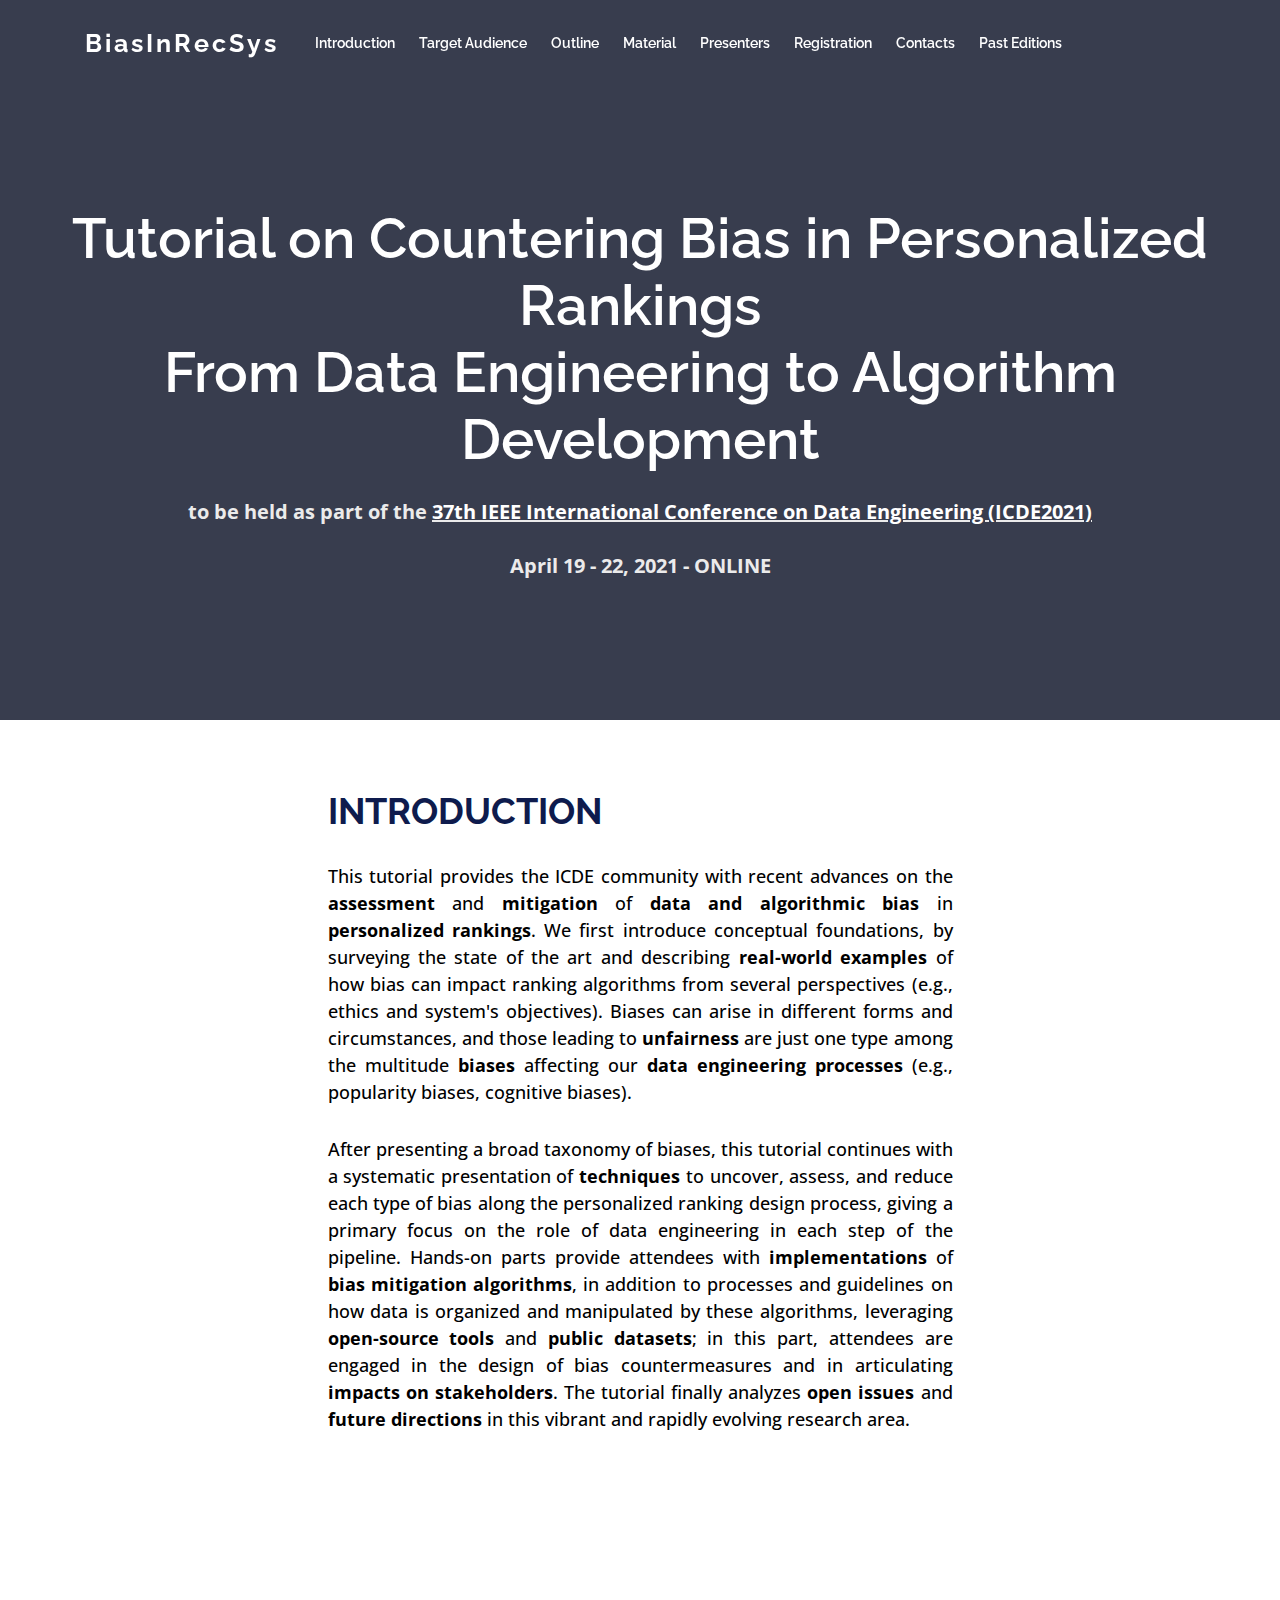
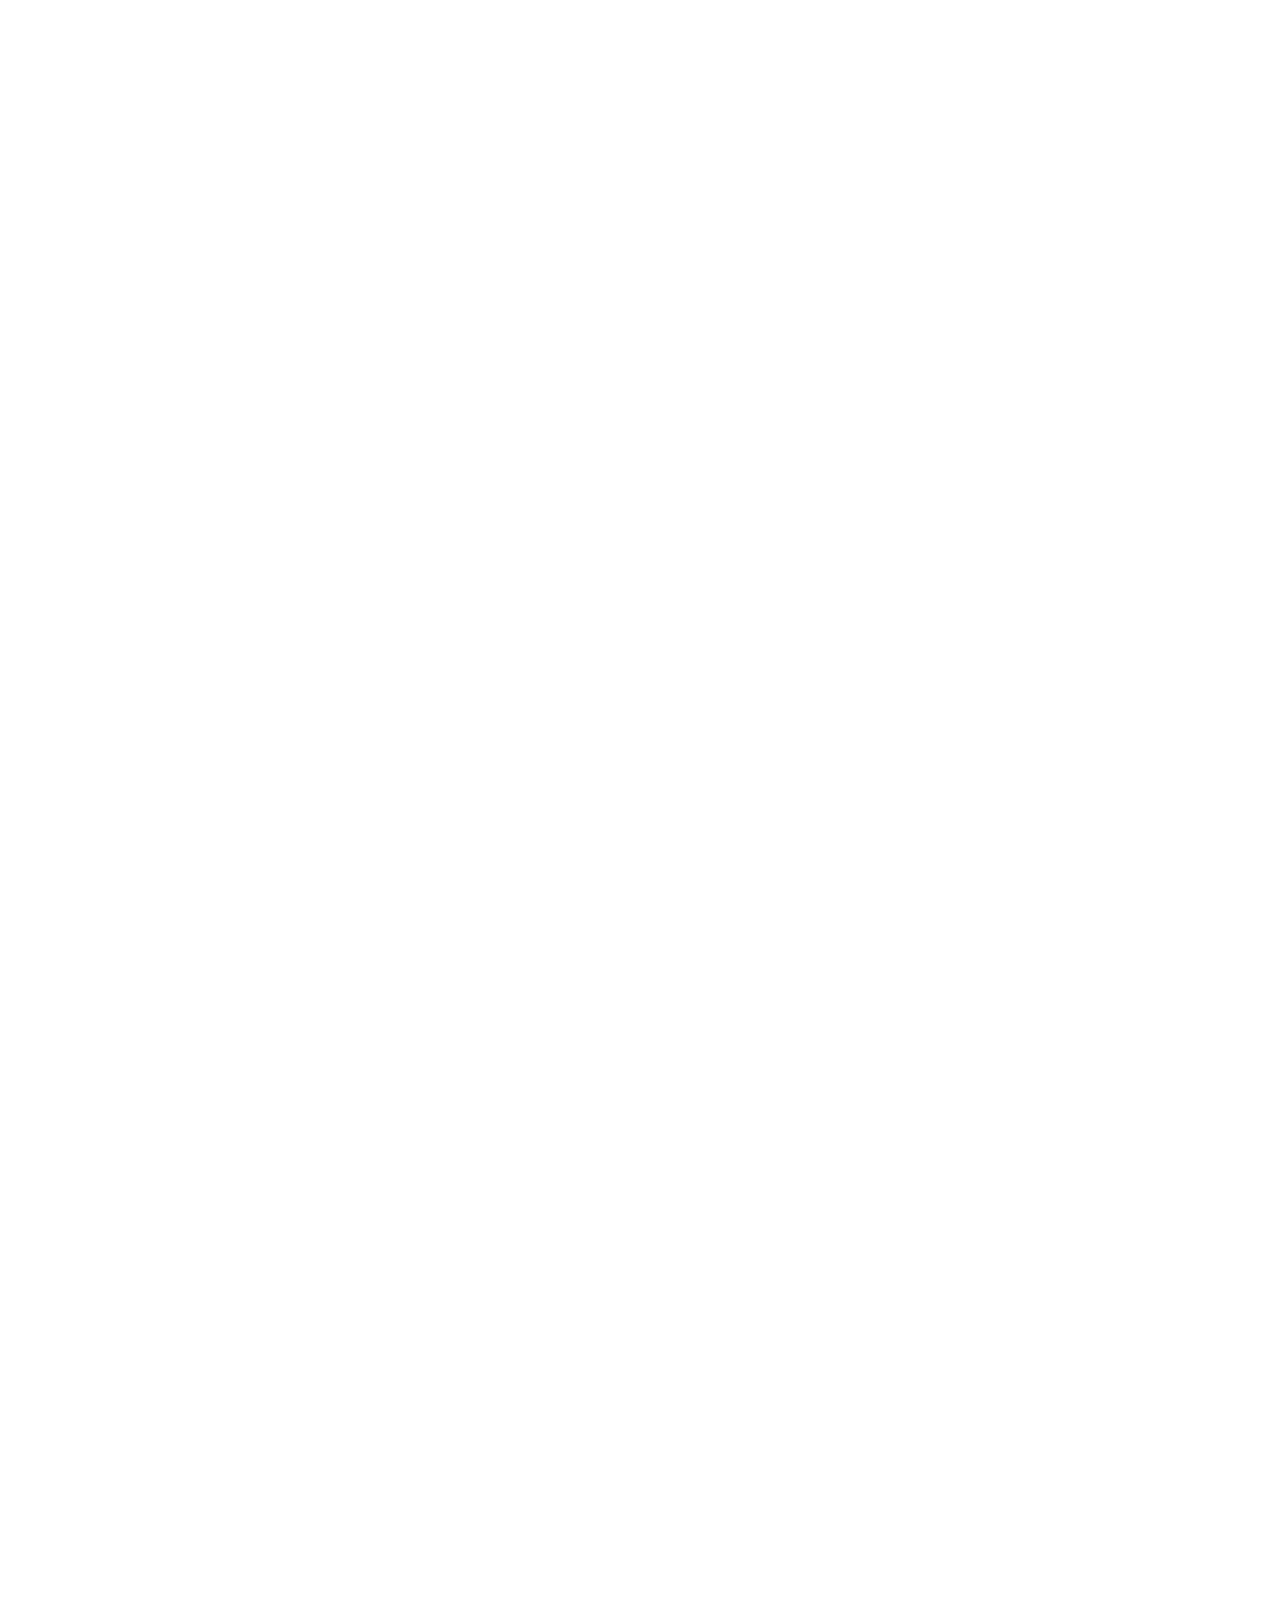
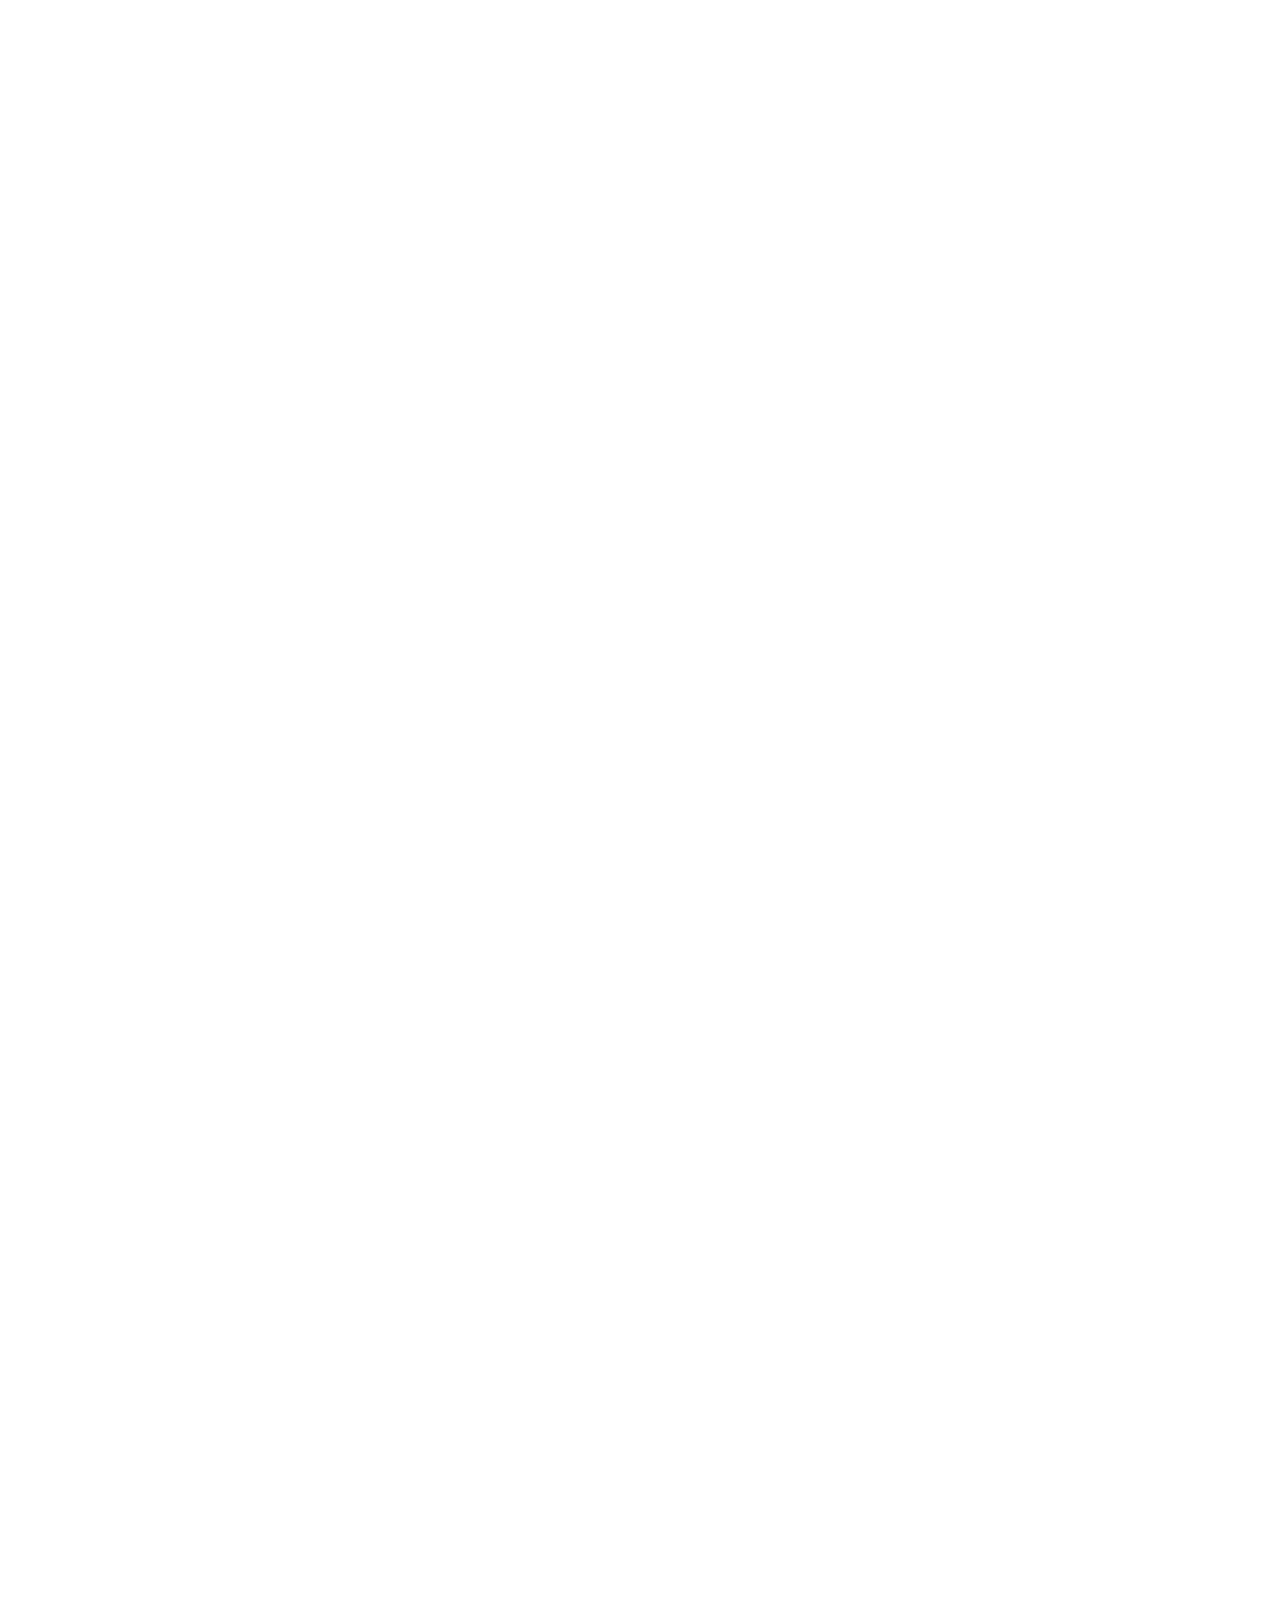
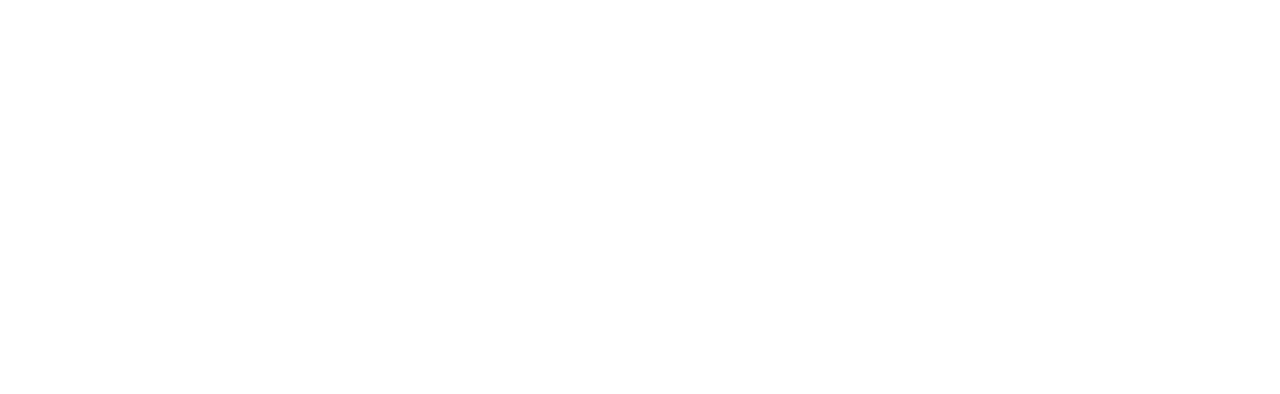
==== index.html @ 4326cc94 "First commit ICDE 2021 tutorial website" ====
<!DOCTYPE html>
<html lang="en" xmlns="http://www.w3.org/1999/html">

<head>

    <!-- Global site tag (gtag.js) - Google Analytics -->
    <script async src="https://www.googletagmanager.com/gtag/js?id=UA-177779800-1"></script>
    <script>
      window.dataLayer = window.dataLayer || [];
      function gtag(){dataLayer.push(arguments);}
      gtag('js', new Date());

      gtag('config', 'UA-177779800-1');
    </script>

    <meta charset="utf-8">
    <title>Countering Bias in Personalized Rankings: From Data Engineering to Algorithm Development</title>
    <meta content="width=device-width, initial-scale=1.0" name="viewport">
    <meta content="" name="keywords">
    <meta content="" name="description">

    <!-- Favicons -->
    <link href="img/favicon.png" rel="icon">
    <link href="img/apple-touch-icon.png" rel="apple-touch-icon">

    <!-- Google Fonts -->
    <link href="https://fonts.googleapis.com/css?family=Open+Sans:300,300i,400,400i,700,700i|Raleway:300,400,500,700,800" rel="stylesheet">

    <!-- Bootstrap CSS File -->
    <link href="lib/bootstrap/css/bootstrap.min.css" rel="stylesheet">

    <!-- Libraries CSS Files -->
    <link href="lib/font-awesome/css/font-awesome.min.css" rel="stylesheet">
    <link href="lib/animate/animate.min.css" rel="stylesheet">
    <link href="lib/venobox/venobox.css" rel="stylesheet">
    <link href="lib/owlcarousel/assets/owl.carousel.min.css" rel="stylesheet">

    <!-- Main Stylesheet File -->
    <link href="css/style.css" rel="stylesheet">

</head>

<body>

<!--==========================
  Header
============================-->
<header id="header">
    <div class="container">

        <div id="logo" class="pull-left">
            <h1><a href="#intro">BiasInRecSys</a></h1>
        </div>

        <nav id="nav-menu-container">
            <ul class="nav-menu">
                <li><a href="#abstract">Introduction</a></li>
                <li><a href="#audience">Target Audience</a></li>
                <li><a href="#structure">Outline</a></li>
                <li><a href="#resources">Material</a></li>
                <li><a href="#organizers">Presenters</a></li>
                <li><a href="https://icde2021.gr/ieee-icde2021-a-fully-virtual-event/">Registration</a></li>
                <li><a href="#contacts">Contacts</a></li>
                <li><a href="#editions">Past Editions</a></li>
            </ul>
        </nav><!-- #nav-menu-container -->
    </div>
</header><!-- #header -->

<!--==========================
  Intro Section
============================-->
<section id="intro">
    <div class="intro-container wow fadeIn">
        <h1 class="mb-4 pb-0">Tutorial on Countering Bias in Personalized Rankings <br/> From Data Engineering to Algorithm Development</h1>
        <p class="mb-4 pb-0">to be held as part of the <u><a href="https://icde2021.gr/" target="_blank">37th IEEE International Conference on Data Engineering (ICDE2021)</a></u></p>
        <p class="mb-4 pb-0">April 19 - 22, 2021 - ONLINE </p>
    </div>
</section>

<main id="main">

    <!--==========================
    Introduction Section
    ============================-->
    <section id="abstract" class="wow fadeInUp">

        <div class="container-fluid">
            <div class="section-header">
                <h2>Introduction</h2>
                <p>
                    This tutorial provides the ICDE community with recent advances on the <strong>assessment</strong> and <strong>mitigation</strong>
                    of <strong>data and algorithmic bias</strong> in <strong>personalized rankings</strong>. We first introduce conceptual foundations,
                    by surveying the state of the art and describing <strong>real-world examples</strong> of how bias can impact ranking algorithms from
                    several perspectives (e.g., ethics and system's objectives). Biases can arise in different forms and circumstances, and those leading
                    to <strong>unfairness</strong> are just one type among the multitude <strong>biases</strong> affecting our <strong>data engineering processes</strong>
                    (e.g., popularity biases, cognitive biases).
                </p>

                <p>
                    After presenting a broad taxonomy of biases, this tutorial continues with a systematic
                    presentation of <strong>techniques</strong> to uncover, assess, and reduce each type of bias along the personalized ranking design process,
                    giving a primary focus on the role of data engineering in each step of the pipeline. Hands-on parts provide attendees with <strong>implementations</strong>
                    of <strong>bias mitigation algorithms</strong>, in addition to processes and guidelines on how data is organized and manipulated by these
                    algorithms, leveraging <strong>open-source tools</strong> and <strong>public datasets</strong>; in this part, attendees are engaged in the
                    design of bias countermeasures and in articulating <strong>impacts on stakeholders</strong>. The tutorial finally analyzes <strong>open issues</strong>
                    and <strong>future directions</strong> in this vibrant and rapidly evolving research area.
                </p>
            </div>
        </div>

    </section>

    <!--==========================
    Target Audience Section
    ============================-->

    <section id="audience" class="wow fadeInUp section-with-bg" style="padding: 60px 0 30px 0;">

        <div class="container-fluid">
            <div class="section-header">
                <h2>Target Audience</h2>

                <p>
                    This tutorial is accessible to <strong>researchers</strong>, <strong>industry technologists</strong> and <strong>practitioners</strong>. For people not familiar with rankings,
                    this tutorial covers  necessary background material. No prior knowledge on biases is assumed. Basic knowledge of <strong>Python</strong>
                    programming and of quite common libraries, such as Pandas and NumPy, is preferred but not strictly necessary. One aspect
                    relevant from the outline is that bias is a <strong>highly interdisciplinary topic</strong>, touching on several dimensions beyond algorithms.
                    Hence, our tutorial is of interest for an interdisciplinary audience, with different backgrounds, beyond the information
                    retrieval community. Our tutorial will cover <strong>fundamental notions of bias and fairness</strong> which can be potentially of interest also
                    for those who are working on <strong>data engineering in other areas</strong> (e.g., machine learning, security, social networks).
                </p>
                <p>
                    Our tutorial is tailored around the ICDE community, thus focusing more on <strong>data engineering processes</strong> to be shaped to characterize
                    and mitigate biases. Thanks to our tutorial, ICDE attendees will understand <strong>key aspects of bias</strong> in personalized
                    rankings, materialize biases into underlying systems, play with mitigation and articulate impacts on stakeholders, identify
                    <strong>challenges</strong> and <strong>opportunities</strong>.
                </p>

            </div>
        </div>

    </section>

    <!--==========================
    Outline Section
    ============================-->
    <section id="structure" class="wow fadeInUp">

        <div class="container-fluid">
            <div class="section-header">
                <h2>Outline</h2>

                <p>Due to the ongoing worldwide COVID-19 situation, ICDE 2021 will take place as a hybrid event.</p>

                <p>TBD</p>

            </div>
        </div>

    </section>

    <!--==========================
    Material Section
    ============================-->
    <section id="resources" class="wow fadeInUp section-with-bg">

        <div class="container-fluid">
            <div class="section-header">
                <h2>Material</h2>

                <p>Lecture slides, Github repository, and Jupyter notebooks will be made available to attendees before the tutorial.</p>

            </div>
        </div>

    </section>

    <!--==========================
    Presenters Section
    ============================-->
    <section id="organizers" class="wow fadeInUp">

        <div class="container-fluid">
            <div class="section-header">
                <h2>Presenters</h2>

                <p style="text-align: center;"><img src="https://media-exp1.licdn.com/dms/image/C4E03AQH12B2k5FNOPg/profile-displayphoto-shrink_200_200/0?e=1610582400&v=beta&t=_5w50uZ6yLEIcaAJBNSsOBLsGqAebfu5vR2XeF0RkQQ" class="img-rounded" alt="Ludovico Boratto" style="width:200px;"></p>
                <p style="text-align: center;"><strong><a href="https://www.ludovicoboratto.com/" target="_blank">Ludovico Boratto</a> </br>EURECAT - Centre Tecn&ograve;logic de Catalunya (Spain)</strong></p>
                <p>Ludovico Boratto is Senior Research Scientist in at EURECAT. His research focuses on recommender systems and on their impact on stakeholders. His research has been published in top-tier conferences and journals. He is editor of the book "Group Recommender Systems: An Introduction" (Springer). He is editorial board member of the "Information Processing &amp; Management" journal (Elsevier) and guest editor of other special issues. He is regularly PC member of the main Data Mining conferences. In 2012, he got a Ph.D. at the University of Cagliari, where he was research assistant until May 2016.</p>
                <br/><br/>
                <p style="text-align: center;"><img src="https://media-exp1.licdn.com/dms/image/C4D03AQET4nEbq071jg/profile-displayphoto-shrink_200_200/0?e=1610582400&v=beta&t=AlBtrzr2bZREY-F4zeviitDg-b9gzqFMV4yUjseR50k" class="img-rounded" alt="Mirko Marras" style="width:200px;"></p>
                <p style="text-align: center;"><strong><a href="https://www.mirkomarras.com/" target="_blank">Mirko Marras</a> </br>École Polytechnique Fédérale de Lausanne EPFL (Switzerland)</strong></p>
                <p>Mirko Marras is Postdoctoral Researcher at the École Polytechnique Fédérale de Lausanne EPFL. His research focuses on data mining and machine learning for recommender systems, with attention to bias issues, mainly under online education settings. He authored papers in top-tier journals, such as Pattern Recognition Letters and Computers Human Behavior. He gave talks and demos at international conferences and workshops, e.g., TheWebConf2018, ECIR2019, and INTERSPEECH2019. He is PC member of major conferences, e.g., ACL, AIED, EDM, ECML-PKDD, EMNLP, ITICSE, ICALT, UMAP. He co-chaired the BIAS workshop at ECIR 2020 and 2021 and gave tutorials on Bias in Recommender Systems at UMAP2020 and ICDM2020. In 2020, he received a Doctoral Degree from University of Cagliari.</p>
            </div>
        </div>

    </section>

    <!--==========================
    Contacts Section
    ============================-->
    <section id="contacts" class="wow fadeInUp section-with-bg">

        <div class="container-fluid">
            <div class="section-header">
                <h2>Contacts</h2>
                <p>Please, reaching out to us at <strong>ludovico.boratto@acm.org</strong> and <strong>mirko.marras@epfl.ch</strong>.</p>
            </div>
        </div>

    </section>

    <!--==========================
    Editions Section
    ============================-->
    <section id="editions" class="wow fadeInUp">

        <div class="container-fluid">
            <div class="section-header">
                <h2>Past Editions</h2>
                <p>We also invite you to check out previous editions of our similar tutorials:</p>
                <ul>
                    <li><a href="https://biasinrecsys.github.io/umap2020" target="_blank">UMAP 2020 Hands-on on Data and Algorithmic Bias in Recommender Systems</a></li>
                    <li><a href="https://biasinrecsys.github.io/icdm2020" target="_blank">ICDM 2020 Bias in Personalized Rankings: Concepts to Code</a></li>
                    <li><a href="https://biasinrecsys.github.io/wsdm2021" target="_blank">WSDM 2021 Advances in Bias-aware Recommendation on the Web</a></li>
                    <li><a href="https://biasinrecsys.github.io/ecir2021-tutorial" target="_blank">ECIR 2021 Operationalizing Treatments against Bias: Challenges and Solutions</a></li>
                </ul>
            </div>
        </div>

    </section>


</main>

<a href="#" class="back-to-top"><i class="fa fa-angle-up"></i></a>

<!-- JavaScript Libraries -->
<script src="lib/jquery/jquery.min.js"></script>
<script src="lib/jquery/jquery-migrate.min.js"></script>
<script src="lib/bootstrap/js/bootstrap.bundle.min.js"></script>
<script src="lib/easing/easing.min.js"></script>
<script src="lib/superfish/hoverIntent.js"></script>
<script src="lib/superfish/superfish.min.js"></script>
<script src="lib/wow/wow.min.js"></script>
<script src="lib/venobox/venobox.min.js"></script>
<script src="lib/owlcarousel/owl.carousel.min.js"></script>

<!-- Contact Form JavaScript File -->
<script src="contactform/contactform.js"></script>

<!-- Template Main Javascript File -->
<script src="js/main.js"></script>
</body>

</html>
---- lib/venobox/venobox.css ----
/* ------ venobox.css --------*/
.vbox-overlay *, .vbox-overlay *:before, .vbox-overlay *:after{
    -webkit-backface-visibility: hidden;
    -webkit-box-sizing:border-box;
    -moz-box-sizing:border-box;
    box-sizing:border-box;
}
.vbox-overlay * { 
    -webkit-backface-visibility: visible;
    backface-visibility: visible;
}
.vbox-overlay{
    display: -webkit-flex;
    display: flex;
    -webkit-flex-direction: column;
    flex-direction: column;
    -webkit-justify-content: center;
    justify-content: center;
    -webkit-align-items: center;
    align-items: center;
    position: fixed;
    left: 0;
    top: 0;
    bottom: 0;
    right: 0;
    z-index: 1040;
    -webkit-transform:translateZ(1000px);
    transform: translateZ(1000px);
    transform-style: preserve-3d;
}

/* ----- navigation ----- */
.vbox-title{
    width: 100%;
    height: 40px;
    float: left;
    text-align: center;
    line-height: 28px;
    font-size: 12px;
    padding: 6px 40px;
    overflow: hidden;
    position: fixed;
    display: none;
    left: 0;
    z-index: 1050;
}
.vbox-close{
    cursor: pointer;
    position: fixed;
    top: 15px;
    right: 15px;
    width: 48px;
    height: 48px;
    display: block;
    background-position:10px center;
    overflow: hidden;
    font-size: 48px;
    line-height: 1;
    text-align: center;
    z-index: 1050;
}
.vbox-num{
    cursor: pointer;
    position: fixed;
    left: 0;
    height: 40px;
    display: block;
    overflow: hidden;
    line-height: 28px;
    font-size: 12px;
    padding: 6px 10px;
    display: none;
    z-index: 1050;
}
/* ----- navigation ARROWS ----- */
.vbox-next, .vbox-prev{
    position: fixed;
    top: 50%;
    margin-top: -15px;
    overflow: hidden;
    cursor: pointer;
    display: block;
    width: 45px;
    height: 45px;
    z-index: 1050;
}
.vbox-next span, .vbox-prev span{
    position: relative;
    width: 20px;
    height: 20px;
    border: 2px solid transparent;
    border-top-color: #B6B6B6;
    border-right-color: #B6B6B6;
    text-indent: -100px;
    position: absolute;
    top: 8px;
    display: block;
}
.vbox-prev{
    left: 15px;
}
.vbox-next{
    right: 30px;
}
.vbox-prev span{
    left: 10px;
    -ms-transform: rotate(-135deg);
    -webkit-transform: rotate(-135deg);
    transform: rotate(-135deg);
}
.vbox-next span{
    -ms-transform: rotate(45deg);
    -webkit-transform: rotate(45deg);
    transform: rotate(45deg);
    right: 10px;
}
/* ------- inline window ------ */
.vbox-inline{
    width: 420px;
    height: 315px;
    height: 70vh;
    padding: 10px;
    background: #fff;
    margin: 0 auto;
    overflow: auto;
    text-align: left;
}
/* ------- Video & iFrames window ------ */
.venoframe{
    max-width: 100%;
    width: 100%;
    border: none;
    width: 100%;
    height: 260px;
    height: 70vh;
}
.venoframe.vbvid{
    height: 260px;
}
@media (min-width: 768px) {
    .venoframe, .vbox-inline{
        width: 90%;
        height: 360px;
        height: 70vh;
    }
    .venoframe.vbvid{
        width: 640px;
        height: 360px;
    }
}
@media (min-width: 992px) {
    .venoframe, .vbox-inline{
        max-width: 1200px;
        width: 80%;
        height: 540px;
        height: 70vh;
    }
    .venoframe.vbvid{
        width: 960px;
        height: 540px;
    }
}
/* 
Please do NOT edit this part! 
or at least read this note: http://i.imgur.com/7C0ws9e.gif
*/
.vbox-open{
    overflow: hidden;
}
.vbox-container{
    position: absolute;
    left: 0;
    right: 0;
    top: 0;
    bottom: 0;
    overflow-x: hidden;
    overflow-y: auto;
    overflow-scrolling: touch;
    -webkit-overflow-scrolling: touch;
    z-index: 20;
    max-height: 100%;

}

.vbox-content{
    text-align: center;
    float: left;
    width: 100%;
    position: relative;
    overflow: hidden;
    padding: 20px 10px;
}
.vbox-container img{
    max-width: 100%;
    height: auto;
}
.figlio{
    max-width: 100%;
    text-align: initial;
    border: 8px solid rgba(255, 255, 255, 0.4);
}
img.figlio{
    -webkit-user-select: none;
-khtml-user-select: none;
-moz-user-select: none;
-o-user-select: none;
user-select: none;
}
.vbox-content.swipe-left{
    margin-left: -200px !important;
}
.vbox-content.swipe-right{
    margin-left: 200px !important;
}
.animated{
    webkit-transition: margin 300ms ease-out;
    transition: margin 300ms ease-out;
}
.animate-in{
    opacity: 1;
}
.animate-out{
    opacity: 0;
}
/* ---------- preloader ----------
 * SPINKIT 
 * http://tobiasahlin.com/spinkit/
-------------------------------- */
.sk-double-bounce,.sk-rotating-plane{width:40px;height:40px;margin:40px auto}.sk-rotating-plane{background-color:#333;-webkit-animation:sk-rotatePlane 1.2s infinite ease-in-out;animation:sk-rotatePlane 1.2s infinite ease-in-out}@-webkit-keyframes sk-rotatePlane{0%{-webkit-transform:perspective(120px) rotateX(0) rotateY(0);transform:perspective(120px) rotateX(0) rotateY(0)}50%{-webkit-transform:perspective(120px) rotateX(-180.1deg) rotateY(0);transform:perspective(120px) rotateX(-180.1deg) rotateY(0)}100%{-webkit-transform:perspective(120px) rotateX(-180deg) rotateY(-179.9deg);transform:perspective(120px) rotateX(-180deg) rotateY(-179.9deg)}}@keyframes sk-rotatePlane{0%{-webkit-transform:perspective(120px) rotateX(0) rotateY(0);transform:perspective(120px) rotateX(0) rotateY(0)}50%{-webkit-transform:perspective(120px) rotateX(-180.1deg) rotateY(0);transform:perspective(120px) rotateX(-180.1deg) rotateY(0)}100%{-webkit-transform:perspective(120px) rotateX(-180deg) rotateY(-179.9deg);transform:perspective(120px) rotateX(-180deg) rotateY(-179.9deg)}}.sk-double-bounce{position:relative}.sk-double-bounce .sk-child{width:100%;height:100%;border-radius:50%;background-color:#333;opacity:.6;position:absolute;top:0;left:0;-webkit-animation:sk-doubleBounce 2s infinite ease-in-out;animation:sk-doubleBounce 2s infinite ease-in-out}.sk-chasing-dots .sk-child,.sk-spinner-pulse,.sk-three-bounce .sk-child{background-color:#333;border-radius:100%}.sk-double-bounce .sk-double-bounce2{-webkit-animation-delay:-1s;animation-delay:-1s}@-webkit-keyframes sk-doubleBounce{0%,100%{-webkit-transform:scale(0);transform:scale(0)}50%{-webkit-transform:scale(1);transform:scale(1)}}@keyframes sk-doubleBounce{0%,100%{-webkit-transform:scale(0);transform:scale(0)}50%{-webkit-transform:scale(1);transform:scale(1)}}.sk-wave{margin:40px auto;width:50px;height:40px;text-align:center;font-size:10px}.sk-wave .sk-rect{background-color:#333;height:100%;width:6px;display:inline-block;-webkit-animation:sk-waveStretchDelay 1.2s infinite ease-in-out;animation:sk-waveStretchDelay 1.2s infinite ease-in-out}.sk-wave .sk-rect1{-webkit-animation-delay:-1.2s;animation-delay:-1.2s}.sk-wave .sk-rect2{-webkit-animation-delay:-1.1s;animation-delay:-1.1s}.sk-wave .sk-rect3{-webkit-animation-delay:-1s;animation-delay:-1s}.sk-wave .sk-rect4{-webkit-animation-delay:-.9s;animation-delay:-.9s}.sk-wave .sk-rect5{-webkit-animation-delay:-.8s;animation-delay:-.8s}@-webkit-keyframes sk-waveStretchDelay{0%,100%,40%{-webkit-transform:scaleY(.4);transform:scaleY(.4)}20%{-webkit-transform:scaleY(1);transform:scaleY(1)}}@keyframes sk-waveStretchDelay{0%,100%,40%{-webkit-transform:scaleY(.4);transform:scaleY(.4)}20%{-webkit-transform:scaleY(1);transform:scaleY(1)}}.sk-wandering-cubes{margin:40px auto;width:40px;height:40px;position:relative}.sk-wandering-cubes .sk-cube{background-color:#333;width:10px;height:10px;position:absolute;top:0;left:0;-webkit-animation:sk-wanderingCube 1.8s ease-in-out -1.8s infinite both;animation:sk-wanderingCube 1.8s ease-in-out -1.8s infinite both}.sk-chasing-dots,.sk-spinner-pulse{width:40px;height:40px;margin:40px auto}.sk-wandering-cubes .sk-cube2{-webkit-animation-delay:-.9s;animation-delay:-.9s}@-webkit-keyframes sk-wanderingCube{0%{-webkit-transform:rotate(0);transform:rotate(0)}25%{-webkit-transform:translateX(30px) rotate(-90deg) scale(.5);transform:translateX(30px) rotate(-90deg) scale(.5)}50%{-webkit-transform:translateX(30px) translateY(30px) rotate(-179deg);transform:translateX(30px) translateY(30px) rotate(-179deg)}50.1%{-webkit-transform:translateX(30px) translateY(30px) rotate(-180deg);transform:translateX(30px) translateY(30px) rotate(-180deg)}75%{-webkit-transform:translateX(0) translateY(30px) rotate(-270deg) scale(.5);transform:translateX(0) translateY(30px) rotate(-270deg) scale(.5)}100%{-webkit-transform:rotate(-360deg);transform:rotate(-360deg)}}@keyframes sk-wanderingCube{0%{-webkit-transform:rotate(0);transform:rotate(0)}25%{-webkit-transform:translateX(30px) rotate(-90deg) scale(.5);transform:translateX(30px) rotate(-90deg) scale(.5)}50%{-webkit-transform:translateX(30px) translateY(30px) rotate(-179deg);transform:translateX(30px) translateY(30px) rotate(-179deg)}50.1%{-webkit-transform:translateX(30px) translateY(30px) rotate(-180deg);transform:translateX(30px) translateY(30px) rotate(-180deg)}75%{-webkit-transform:translateX(0) translateY(30px) rotate(-270deg) scale(.5);transform:translateX(0) translateY(30px) rotate(-270deg) scale(.5)}100%{-webkit-transform:rotate(-360deg);transform:rotate(-360deg)}}.sk-spinner-pulse{-webkit-animation:sk-pulseScaleOut 1s infinite ease-in-out;animation:sk-pulseScaleOut 1s infinite ease-in-out}@-webkit-keyframes sk-pulseScaleOut{0%{-webkit-transform:scale(0);transform:scale(0)}100%{-webkit-transform:scale(1);transform:scale(1);opacity:0}}@keyframes sk-pulseScaleOut{0%{-webkit-transform:scale(0);transform:scale(0)}100%{-webkit-transform:scale(1);transform:scale(1);opacity:0}}.sk-chasing-dots{position:relative;text-align:center;-webkit-animation:sk-chasingDotsRotate 2s infinite linear;animation:sk-chasingDotsRotate 2s infinite linear}.sk-chasing-dots .sk-child{width:60%;height:60%;display:inline-block;position:absolute;top:0;-webkit-animation:sk-chasingDotsBounce 2s infinite ease-in-out;animation:sk-chasingDotsBounce 2s infinite ease-in-out}.sk-chasing-dots .sk-dot2{top:auto;bottom:0;-webkit-animation-delay:-1s;animation-delay:-1s}@-webkit-keyframes sk-chasingDotsRotate{100%{-webkit-transform:rotate(360deg);transform:rotate(360deg)}}@keyframes sk-chasingDotsRotate{100%{-webkit-transform:rotate(360deg);transform:rotate(360deg)}}@-webkit-keyframes sk-chasingDotsBounce{0%,100%{-webkit-transform:scale(0);transform:scale(0)}50%{-webkit-transform:scale(1);transform:scale(1)}}@keyframes sk-chasingDotsBounce{0%,100%{-webkit-transform:scale(0);transform:scale(0)}50%{-webkit-transform:scale(1);transform:scale(1)}}.sk-three-bounce{margin:40px auto;width:80px;text-align:center}.sk-three-bounce .sk-child{width:20px;height:20px;display:inline-block;-webkit-animation:sk-three-bounce 1.4s ease-in-out 0s infinite both;animation:sk-three-bounce 1.4s ease-in-out 0s infinite both}.sk-circle .sk-child:before,.sk-fading-circle .sk-circle:before{display:block;border-radius:100%;content:'';background-color:#333}.sk-three-bounce .sk-bounce1{-webkit-animation-delay:-.32s;animation-delay:-.32s}.sk-three-bounce .sk-bounce2{-webkit-animation-delay:-.16s;animation-delay:-.16s}@-webkit-keyframes sk-three-bounce{0%,100%,80%{-webkit-transform:scale(0);transform:scale(0)}40%{-webkit-transform:scale(1);transform:scale(1)}}@keyframes sk-three-bounce{0%,100%,80%{-webkit-transform:scale(0);transform:scale(0)}40%{-webkit-transform:scale(1);transform:scale(1)}}.sk-circle{margin:40px auto;width:40px;height:40px;position:relative}.sk-circle .sk-child{width:100%;height:100%;position:absolute;left:0;top:0}.sk-circle .sk-child:before{margin:0 auto;width:15%;height:15%;-webkit-animation:sk-circleBounceDelay 1.2s infinite ease-in-out both;animation:sk-circleBounceDelay 1.2s infinite ease-in-out both}.sk-circle .sk-circle2{-webkit-transform:rotate(30deg);-ms-transform:rotate(30deg);transform:rotate(30deg)}.sk-circle .sk-circle3{-webkit-transform:rotate(60deg);-ms-transform:rotate(60deg);transform:rotate(60deg)}.sk-circle .sk-circle4{-webkit-transform:rotate(90deg);-ms-transform:rotate(90deg);transform:rotate(90deg)}.sk-circle .sk-circle5{-webkit-transform:rotate(120deg);-ms-transform:rotate(120deg);transform:rotate(120deg)}.sk-circle .sk-circle6{-webkit-transform:rotate(150deg);-ms-transform:rotate(150deg);transform:rotate(150deg)}.sk-circle .sk-circle7{-webkit-transform:rotate(180deg);-ms-transform:rotate(180deg);transform:rotate(180deg)}.sk-circle .sk-circle8{-webkit-transform:rotate(210deg);-ms-transform:rotate(210deg);transform:rotate(210deg)}.sk-circle .sk-circle9{-webkit-transform:rotate(240deg);-ms-transform:rotate(240deg);transform:rotate(240deg)}.sk-circle .sk-circle10{-webkit-transform:rotate(270deg);-ms-transform:rotate(270deg);transform:rotate(270deg)}.sk-circle .sk-circle11{-webkit-transform:rotate(300deg);-ms-transform:rotate(300deg);transform:rotate(300deg)}.sk-circle .sk-circle12{-webkit-transform:rotate(330deg);-ms-transform:rotate(330deg);transform:rotate(330deg)}.sk-circle .sk-circle2:before{-webkit-animation-delay:-1.1s;animation-delay:-1.1s}.sk-circle .sk-circle3:before{-webkit-animation-delay:-1s;animation-delay:-1s}.sk-circle .sk-circle4:before{-webkit-animation-delay:-.9s;animation-delay:-.9s}.sk-circle .sk-circle5:before{-webkit-animation-delay:-.8s;animation-delay:-.8s}.sk-circle .sk-circle6:before{-webkit-animation-delay:-.7s;animation-delay:-.7s}.sk-circle .sk-circle7:before{-webkit-animation-delay:-.6s;animation-delay:-.6s}.sk-circle .sk-circle8:before{-webkit-animation-delay:-.5s;animation-delay:-.5s}.sk-circle .sk-circle9:before{-webkit-animation-delay:-.4s;animation-delay:-.4s}.sk-circle .sk-circle10:before{-webkit-animation-delay:-.3s;animation-delay:-.3s}.sk-circle .sk-circle11:before{-webkit-animation-delay:-.2s;animation-delay:-.2s}.sk-circle .sk-circle12:before{-webkit-animation-delay:-.1s;animation-delay:-.1s}@-webkit-keyframes sk-circleBounceDelay{0%,100%,80%{-webkit-transform:scale(0);transform:scale(0)}40%{-webkit-transform:scale(1);transform:scale(1)}}@keyframes sk-circleBounceDelay{0%,100%,80%{-webkit-transform:scale(0);transform:scale(0)}40%{-webkit-transform:scale(1);transform:scale(1)}}.sk-cube-grid{width:40px;height:40px;margin:40px auto}.sk-cube-grid .sk-cube{width:33.33%;height:33.33%;background-color:#333;float:left;-webkit-animation:sk-cubeGridScaleDelay 1.3s infinite ease-in-out;animation:sk-cubeGridScaleDelay 1.3s infinite ease-in-out}.sk-cube-grid .sk-cube1{-webkit-animation-delay:.2s;animation-delay:.2s}.sk-cube-grid .sk-cube2{-webkit-animation-delay:.3s;animation-delay:.3s}.sk-cube-grid .sk-cube3{-webkit-animation-delay:.4s;animation-delay:.4s}.sk-cube-grid .sk-cube4{-webkit-animation-delay:.1s;animation-delay:.1s}.sk-cube-grid .sk-cube5{-webkit-animation-delay:.2s;animation-delay:.2s}.sk-cube-grid .sk-cube6{-webkit-animation-delay:.3s;animation-delay:.3s}.sk-cube-grid .sk-cube7{-webkit-animation-delay:0ms;animation-delay:0ms}.sk-cube-grid .sk-cube8{-webkit-animation-delay:.1s;animation-delay:.1s}.sk-cube-grid .sk-cube9{-webkit-animation-delay:.2s;animation-delay:.2s}@-webkit-keyframes sk-cubeGridScaleDelay{0%,100%,70%{-webkit-transform:scale3D(1,1,1);transform:scale3D(1,1,1)}35%{-webkit-transform:scale3D(0,0,1);transform:scale3D(0,0,1)}}@keyframes sk-cubeGridScaleDelay{0%,100%,70%{-webkit-transform:scale3D(1,1,1);transform:scale3D(1,1,1)}35%{-webkit-transform:scale3D(0,0,1);transform:scale3D(0,0,1)}}.sk-fading-circle{margin:40px auto;width:40px;height:40px;position:relative}.sk-fading-circle .sk-circle{width:100%;height:100%;position:absolute;left:0;top:0}.sk-fading-circle .sk-circle:before{margin:0 auto;width:15%;height:15%;-webkit-animation:sk-circleFadeDelay 1.2s infinite ease-in-out both;animation:sk-circleFadeDelay 1.2s infinite ease-in-out both}.sk-fading-circle .sk-circle2{-webkit-transform:rotate(30deg);-ms-transform:rotate(30deg);transform:rotate(30deg)}.sk-fading-circle .sk-circle3{-webkit-transform:rotate(60deg);-ms-transform:rotate(60deg);transform:rotate(60deg)}.sk-fading-circle .sk-circle4{-webkit-transform:rotate(90deg);-ms-transform:rotate(90deg);transform:rotate(90deg)}.sk-fading-circle .sk-circle5{-webkit-transform:rotate(120deg);-ms-transform:rotate(120deg);transform:rotate(120deg)}.sk-fading-circle .sk-circle6{-webkit-transform:rotate(150deg);-ms-transform:rotate(150deg);transform:rotate(150deg)}.sk-fading-circle .sk-circle7{-webkit-transform:rotate(180deg);-ms-transform:rotate(180deg);transform:rotate(180deg)}.sk-fading-circle .sk-circle8{-webkit-transform:rotate(210deg);-ms-transform:rotate(210deg);transform:rotate(210deg)}.sk-fading-circle .sk-circle9{-webkit-transform:rotate(240deg);-ms-transform:rotate(240deg);transform:rotate(240deg)}.sk-fading-circle .sk-circle10{-webkit-transform:rotate(270deg);-ms-transform:rotate(270deg);transform:rotate(270deg)}.sk-fading-circle .sk-circle11{-webkit-transform:rotate(300deg);-ms-transform:rotate(300deg);transform:rotate(300deg)}.sk-fading-circle .sk-circle12{-webkit-transform:rotate(330deg);-ms-transform:rotate(330deg);transform:rotate(330deg)}.sk-fading-circle .sk-circle2:before{-webkit-animation-delay:-1.1s;animation-delay:-1.1s}.sk-fading-circle .sk-circle3:before{-webkit-animation-delay:-1s;animation-delay:-1s}.sk-fading-circle .sk-circle4:before{-webkit-animation-delay:-.9s;animation-delay:-.9s}.sk-fading-circle .sk-circle5:before{-webkit-animation-delay:-.8s;animation-delay:-.8s}.sk-fading-circle .sk-circle6:before{-webkit-animation-delay:-.7s;animation-delay:-.7s}.sk-fading-circle .sk-circle7:before{-webkit-animation-delay:-.6s;animation-delay:-.6s}.sk-fading-circle .sk-circle8:before{-webkit-animation-delay:-.5s;animation-delay:-.5s}.sk-fading-circle .sk-circle9:before{-webkit-animation-delay:-.4s;animation-delay:-.4s}.sk-fading-circle .sk-circle10:before{-webkit-animation-delay:-.3s;animation-delay:-.3s}.sk-fading-circle .sk-circle11:before{-webkit-animation-delay:-.2s;animation-delay:-.2s}.sk-fading-circle .sk-circle12:before{-webkit-animation-delay:-.1s;animation-delay:-.1s}@-webkit-keyframes sk-circleFadeDelay{0%,100%,39%{opacity:0}40%{opacity:1}}@keyframes sk-circleFadeDelay{0%,100%,39%{opacity:0}40%{opacity:1}}.sk-folding-cube{margin:40px auto;width:40px;height:40px;position:relative;-webkit-transform:rotateZ(45deg);transform:rotateZ(45deg)}.sk-folding-cube .sk-cube{float:left;width:50%;height:50%;position:relative;-webkit-transform:scale(1.1);-ms-transform:scale(1.1);transform:scale(1.1)}.sk-folding-cube .sk-cube:before{content:'';position:absolute;top:0;left:0;width:100%;height:100%;background-color:#333;-webkit-animation:sk-foldCubeAngle 2.4s infinite linear both;animation:sk-foldCubeAngle 2.4s infinite linear both;-webkit-transform-origin:100% 100%;-ms-transform-origin:100% 100%;transform-origin:100% 100%}.sk-folding-cube .sk-cube2{-webkit-transform:scale(1.1) rotateZ(90deg);transform:scale(1.1) rotateZ(90deg)}.sk-folding-cube .sk-cube3{-webkit-transform:scale(1.1) rotateZ(180deg);transform:scale(1.1) rotateZ(180deg)}.sk-folding-cube .sk-cube4{-webkit-transform:scale(1.1) rotateZ(270deg);transform:scale(1.1) rotateZ(270deg)}.sk-folding-cube .sk-cube2:before{-webkit-animation-delay:.3s;animation-delay:.3s}.sk-folding-cube .sk-cube3:before{-webkit-animation-delay:.6s;animation-delay:.6s}.sk-folding-cube .sk-cube4:before{-webkit-animation-delay:.9s;animation-delay:.9s}@-webkit-keyframes sk-foldCubeAngle{0%,10%{-webkit-transform:perspective(140px) rotateX(-180deg);transform:perspective(140px) rotateX(-180deg);opacity:0}25%,75%{-webkit-transform:perspective(140px) rotateX(0);transform:perspective(140px) rotateX(0);opacity:1}100%,90%{-webkit-transform:perspective(140px) rotateY(180deg);transform:perspective(140px) rotateY(180deg);opacity:0}}@keyframes sk-foldCubeAngle{0%,10%{-webkit-transform:perspective(140px) rotateX(-180deg);transform:perspective(140px) rotateX(-180deg);opacity:0}25%,75%{-webkit-transform:perspective(140px) rotateX(0);transform:perspective(140px) rotateX(0);opacity:1}100%,90%{-webkit-transform:perspective(140px) rotateY(180deg);transform:perspective(140px) rotateY(180deg);opacity:0}}
---- css/style.css ----
/*--------------------------------------------------------------
# General
--------------------------------------------------------------*/

body {
  background: #fff;
  color: #2f3138;
  font-family: "Open Sans", sans-serif;
}

a {
  transition: 0.5s;
}

a:hover,
a:active,
a:focus {
  outline: none;
  text-decoration: none;
}

p {
  padding: 0;
  margin: 0 0 30px 0;
}

table .time {
    text-align: right;
}

.table thead th {
    min-width: 100px;
}

h1,
h2,
h3,
h4,
h5,
h6 {
  font-family: "Raleway", sans-serif;
  font-weight: 400;
  margin: 0 0 20px 0;
  padding: 0;
  color: #0e1b4d;
}

#scope ul, #editions ul {
    margin-top: 0;
    margin-bottom: 1rem;
    margin: 10px auto 30px auto;
    width: 50%;
}

#scope ul > li, #editions ul > li {
    font-size: 18px;
    font-weight: 500;
    color: #000;
}

#structure ul {

}

#structure ul > li {

}

.main-page {
  margin-top: 70px;
}

.wow {
  visibility: hidden;
}

/* Prelaoder */

#preloader {
  position: fixed;
  left: 0;
  top: 0;
  z-index: 999;
  width: 100%;
  height: 100%;
  overflow: visible;
  background: #fff url("../img/preloader.svg") no-repeat center center;
}

/* Back to top button */

.back-to-top {
  position: fixed;
  display: none;
  background: #0e1b4d;
  color: #fff;
  width: 40px;
  height: 40px;
  text-align: center;
  border-radius: 50px;
  right: 15px;
  bottom: 15px;
  transition: background 0.5s ease-in-out;
}

.back-to-top i {
  font-size: 24px;
  padding-top: 6px;
}

.back-to-top:focus {
  background: #e0072f;
  color: #fff;
  outline: none;
}

.back-to-top:hover {
  background: #e0072f;
  color: #fff;
}

/* Sections Header
--------------------------------*/

.section-header {
  margin-bottom: 60px;
  position: relative;
  padding-bottom: 20px;
}

.section-header::before {
  content: '';
  position: absolute;
  display: block;
  width: 60px;
  height: 5px;
  bottom: 0;
  left: calc(50% - 25px);
}

.section-header h2 {
  font-size: 36px;
  text-transform: uppercase;
  text-align: left;
  font-weight: 700;
  margin: 10px auto 30px auto;
  width: 50%;
}

.section-header p {
  text-align: justify;
  padding: 0;
  margin: 10px auto 30px auto;
  font-size: 18px;
  font-weight: 500;
  color: #000;
  width: 50%;
}

.section-with-bg {
  background-color: #f6f7fd;
}

/*--------------------------------------------------------------
# Header
--------------------------------------------------------------*/

#header {
  height: 90px;
  padding: 25px 0;
  position: fixed;
  left: 0;
  top: 0;
  right: 0;
  transition: all 0.5s;
  z-index: 997;
}

#header.header-scrolled,
#header.header-fixed {
  background: rgba(6, 12, 34, 0.98);
  height: 70px;
  padding: 15px 0;
  transition: all 0.5s;
}

#header #logo h1 {
  font-size: 25px;
  margin: 0;
  padding: 6px 0;
  line-height: 1;
  font-family: "Raleway", sans-serif;
  font-weight: 700;
  letter-spacing: 3px;
}

#header #logo h1 span {
  color: #f82249;
}

#header #logo h1 a,
#header #logo h1 a:hover {
  color: #fff;
}

#header #logo img {
  padding: 0;
  margin: 0;
  max-height: 40px;
}

/*--------------------------------------------------------------
# Navigation Menu
--------------------------------------------------------------*/

/* Nav Menu Essentials */

.nav-menu,
.nav-menu * {
  margin: 0;
  padding: 0;
  list-style: none;
}

.nav-menu ul {
  position: absolute;
  display: none;
  top: 100%;
  left: 0;
  z-index: 99;
}

.nav-menu li {
  position: relative;
  white-space: nowrap;
}

.nav-menu > li {
  float: left;
}

.nav-menu li:hover > ul,
.nav-menu li.sfHover > ul {
  display: block;
}

.nav-menu ul ul {
  top: 0;
  left: 100%;
}

.nav-menu ul li {
  min-width: 180px;
}

/* Nav Menu Arrows */

.sf-arrows .sf-with-ul {
  padding-right: 30px;
}

.sf-arrows .sf-with-ul:after {
  content: "\f107";
  position: absolute;
  right: 15px;
  font-family: FontAwesome;
  font-style: normal;
  font-weight: normal;
}

.sf-arrows ul .sf-with-ul:after {
  content: "\f105";
}

/* Nav Meu Container */

#nav-menu-container {
  float: left;
  margin: 0 20px;
}

/* Nav Meu Styling */

.nav-menu a {
  padding: 8px;
  text-decoration: none;
  display: inline-block;
  color: #fff;
  font-family: "Raleway", sans-serif;
  font-weight: 600;
  font-size: 14px;
  outline: none;
}

.nav-menu .menu-active a,
.nav-menu a:hover {
  color: #fff;
}

.nav-menu > li {
  margin-left: 8px;
}

.nav-menu > li > a:before {
  content: "";
  position: absolute;
  width: 0;
  height: 2px;
  bottom: 0;
  left: 0;
  background-color: #fff;
  visibility: hidden;
  transition: all 0.3s ease-in-out 0s;
}

.nav-menu a:hover:before,
.nav-menu li:hover > a:before,
.nav-menu .menu-active > a:before {
  visibility: visible;
  width: 100%;
}

.nav-menu ul {
  margin: 4px 0 0 0;
  padding: 10px;
  box-shadow: 0px 0px 30px rgba(127, 137, 161, 0.25);
  background: #fff;
  border-radius: 3px;
}

.nav-menu ul li {
  transition: 0.3s;
}

.nav-menu ul li a {
  padding: 10px;
  color: #060c22;
  transition: 0.3s;
  display: block;
  font-size: 13px;
  text-transform: none;
  border-radius: 3px;
}

.nav-menu ul li:hover > a {
  background: #f82249;
  color: #fff;
}

.nav-menu ul ul {
  margin: 0;
}

/* Mobile Nav Toggle */

#mobile-nav-toggle {
  position: fixed;
  right: 0;
  top: 0;
  z-index: 999;
  margin: 15px 15px 0 0;
  border: 0;
  background: none;
  font-size: 24px;
  display: none;
  transition: all 0.4s;
  outline: none;
  cursor: pointer;
}

#mobile-nav-toggle i {
  color: #fff;
}

/* Mobile Nav Styling */

#mobile-nav {
  position: fixed;
  top: 0;
  padding-top: 18px;
  bottom: 0;
  z-index: 998;
  background: rgba(6, 12, 34, 0.9);
  left: -260px;
  width: 260px;
  overflow-y: auto;
  transition: 0.4s;
}

#mobile-nav ul {
  padding: 0;
  margin: 0;
  list-style: none;
}

#mobile-nav ul li {
  position: relative;
}

#mobile-nav ul li a {
  color: #fff;
  font-size: 17px;
  overflow: hidden;
  padding: 10px 22px 10px 15px;
  position: relative;
  text-decoration: none;
  width: 100%;
  display: block;
  outline: none;
}

#mobile-nav ul li a:hover {
  color: #f82249;
}

#mobile-nav ul li li {
  padding-left: 30px;
}

#mobile-nav ul .menu-has-children i {
  position: absolute;
  right: 0;
  z-index: 99;
  padding: 15px;
  cursor: pointer;
  color: #fff;
}

#mobile-nav ul .menu-has-children i.fa-chevron-up {
  color: #f82249;
}

#mobile-nav ul .menu-item-active {
  color: #f82249;
}

#mobile-body-overly {
  width: 100%;
  height: 100%;
  z-index: 997;
  top: 0;
  left: 0;
  position: fixed;
  background: rgba(6, 12, 34, 0.8);
  display: none;
}

/* Mobile Nav body classes */

body.mobile-nav-active {
  overflow: hidden;
}

body.mobile-nav-active #mobile-nav {
  left: 0;
}

body.mobile-nav-active #mobile-nav-toggle {
  color: #fff;
}

/*--------------------------------------------------------------
# Intro Section
--------------------------------------------------------------*/

#intro {
  width: 100%;
  height: 80vh;
  background:   url(https://www.viagginews.com/wp-content/uploads/2017/02/creta_iStock-508427049-600x292.jpg) top center;
  background-size:     cover;
  background-repeat:   no-repeat;
  background-position: center center;
  overflow: hidden;
  position: relative;
}

#intro:before {
  content: "";
  background: rgba(6, 12, 34, 0.8);
  position: absolute;
  bottom: 0;
  top: 0;
  left: 0;
  right: 0;
}

#intro .intro-container {
  position: absolute;
  bottom: 0;
  left: 0;
  top: 90px;
  right: 0;
  display: -webkit-box;
  display: -ms-flexbox;
  display: flex;
  -webkit-box-pack: center;
  -ms-flex-pack: center;
  justify-content: center;
  -webkit-box-align: center;
  -ms-flex-align: center;
  align-items: center;
  -webkit-box-orient: vertical;
  -webkit-box-direction: normal;
  -ms-flex-direction: column;
  flex-direction: column;
  text-align: center;
  padding: 0 15px;
}

#intro .intro-container a {
  color: #fff;
}

#intro h1 {
  color: #fff;
  font-family: "Raleway", sans-serif;
  font-size: 56px;
  font-weight: 600;
}

#intro h1 span {
  color: #f82249;
}

#intro p {
  color: #ebebeb;
  font-weight: 700;
  font-size: 20px;
}

#intro .play-btn {
  width: 94px;
  height: 94px;
  background: radial-gradient(#f82249 50%, rgba(101, 111, 150, 0.15) 52%);
  border-radius: 50%;
  display: block;
  position: relative;
  overflow: hidden;
}

#intro .play-btn::after {
  content: '';
  position: absolute;
  left: 50%;
  top: 50%;
  -webkit-transform: translateX(-40%) translateY(-50%);
  transform: translateX(-40%) translateY(-50%);
  width: 0;
  height: 0;
  border-top: 10px solid transparent;
  border-bottom: 10px solid transparent;
  border-left: 15px solid #fff;
  z-index: 100;
  transition: all 400ms cubic-bezier(0.55, 0.055, 0.675, 0.19);
}

#intro .play-btn:before {
  content: '';
  position: absolute;
  width: 120px;
  height: 120px;
  -webkit-animation-delay: 0s;
  animation-delay: 0s;
  -webkit-animation: pulsate-btn 2s;
  animation: pulsate-btn 2s;
  -webkit-animation-direction: forwards;
  animation-direction: forwards;
  -webkit-animation-iteration-count: infinite;
  animation-iteration-count: infinite;
  -webkit-animation-timing-function: steps;
  animation-timing-function: steps;
  opacity: 1;
  border-radius: 50%;
  border: 2px solid rgba(163, 163, 163, 0.4);
  top: -15%;
  left: -15%;
  background: rgba(198, 16, 0, 0);
}

#intro .play-btn:hover::after {
  border-left: 15px solid #f82249;
  -webkit-transform: scale(20);
  transform: scale(20);
}

#intro .play-btn:hover::before {
  content: '';
  position: absolute;
  left: 50%;
  top: 50%;
  -webkit-transform: translateX(-40%) translateY(-50%);
  transform: translateX(-40%) translateY(-50%);
  width: 0;
  height: 0;
  border: none;
  border-top: 10px solid transparent;
  border-bottom: 10px solid transparent;
  border-left: 15px solid #fff;
  z-index: 200;
  -webkit-animation: none;
  animation: none;
  border-radius: 0;
}

#intro .about-btn {
  font-family: "Raleway", sans-serif;
  font-weight: 500;
  font-size: 14px;
  letter-spacing: 1px;
  display: inline-block;
  padding: 12px 32px;
  border-radius: 50px;
  transition: 0.5s;
  line-height: 1;
  margin: 10px;
  color: #fff;
  -webkit-animation-delay: 0.8s;
  animation-delay: 0.8s;
  border: 2px solid #f82249;
}

#intro .about-btn:hover {
  background: #f82249;
  color: #fff;
}

@-webkit-keyframes pulsate-btn {
  0% {
    -webkit-transform: scale(0.6, 0.6);
    transform: scale(0.6, 0.6);
    opacity: 1;
  }

  100% {
    -webkit-transform: scale(1, 1);
    transform: scale(1, 1);
    opacity: 0;
  }
}

@keyframes pulsate-btn {
  0% {
    -webkit-transform: scale(0.6, 0.6);
    transform: scale(0.6, 0.6);
    opacity: 1;
  }

  100% {
    -webkit-transform: scale(1, 1);
    transform: scale(1, 1);
    opacity: 0;
  }
}

/*--------------------------------------------------------------
# Other Sections
--------------------------------------------------------------*/

#aims, #organizers, #structure, #resources, #objectives, #abstract, #topics, #dates, #submission, #committee, #program, #attending, #contacts, #editions {
  padding: 60px 0 30px 0;
}

#aims .container-fluid, #organizers .container-fluid, #editions .container-fluid, #structure .container-fluid,  #resources .container-fluid, #objectives .container-fluid, #abstract .container-fluid, #topics .container-fluid, #dates .container-fluid, #submission .container-fluid, #committee .container-fluid, #program .container-fluid, #attending .container-fluid, #contacts .container-fluid {
  margin-bottom: 3px;
}

#audience > div > div > ul, #aims > div > div > ul, #organizers > div > div > ul, #editions > div > div > ul, #structure > div > div > ul, #resources > div > div > ul, #objectives > div > div > ul, #abstract > div > div > ul, #topics > div > div > ul, #dates > div > div > ul, #submission > div > div > ul, #committee > div > div > ul, #program > div > div > ul, #attending > div > div > ul, #contacts > div > div > ul {
    text-align: left;
    padding: 0;
    margin: 10px auto 30px auto;
    font-size: 18px;
    font-weight: 500;
    color: #000;
    width: 47%;
}

#organizers img {
  border-radius: 50%;
}

/*--------------------------------------------------------------
# Responsive Media Queries
--------------------------------------------------------------*/

@media (min-width: 1024px) {
  #intro {
    background-attachment: fixed;
  }
}

@media (max-width: 1199px) {
  #header .container {
    max-width: 100%;
  }

  .nav-menu a {
    padding: 8px 4px;
  }
}

@media (max-width: 991px) {
  #header {
    background: rgba(6, 12, 34, 0.98);
    height: 70px;
    padding: 15px 0;
    transition: all 0.5s;
  }

  #nav-menu-container {
    display: none;
  }

  #mobile-nav-toggle {
    display: inline;
  }

  #intro .intro-container {
    top: 70px;
  }

  #intro h1 {
    font-size: 34px;
  }

  #intro p {
    font-size: 16px;
  }

}

@media (max-width: 768px) {
  .back-to-top {
    bottom: 15px;
  }

}

@media (max-width: 574px) {
  #topics .topics-info h3 {
    font-size: 24px;
  }
}
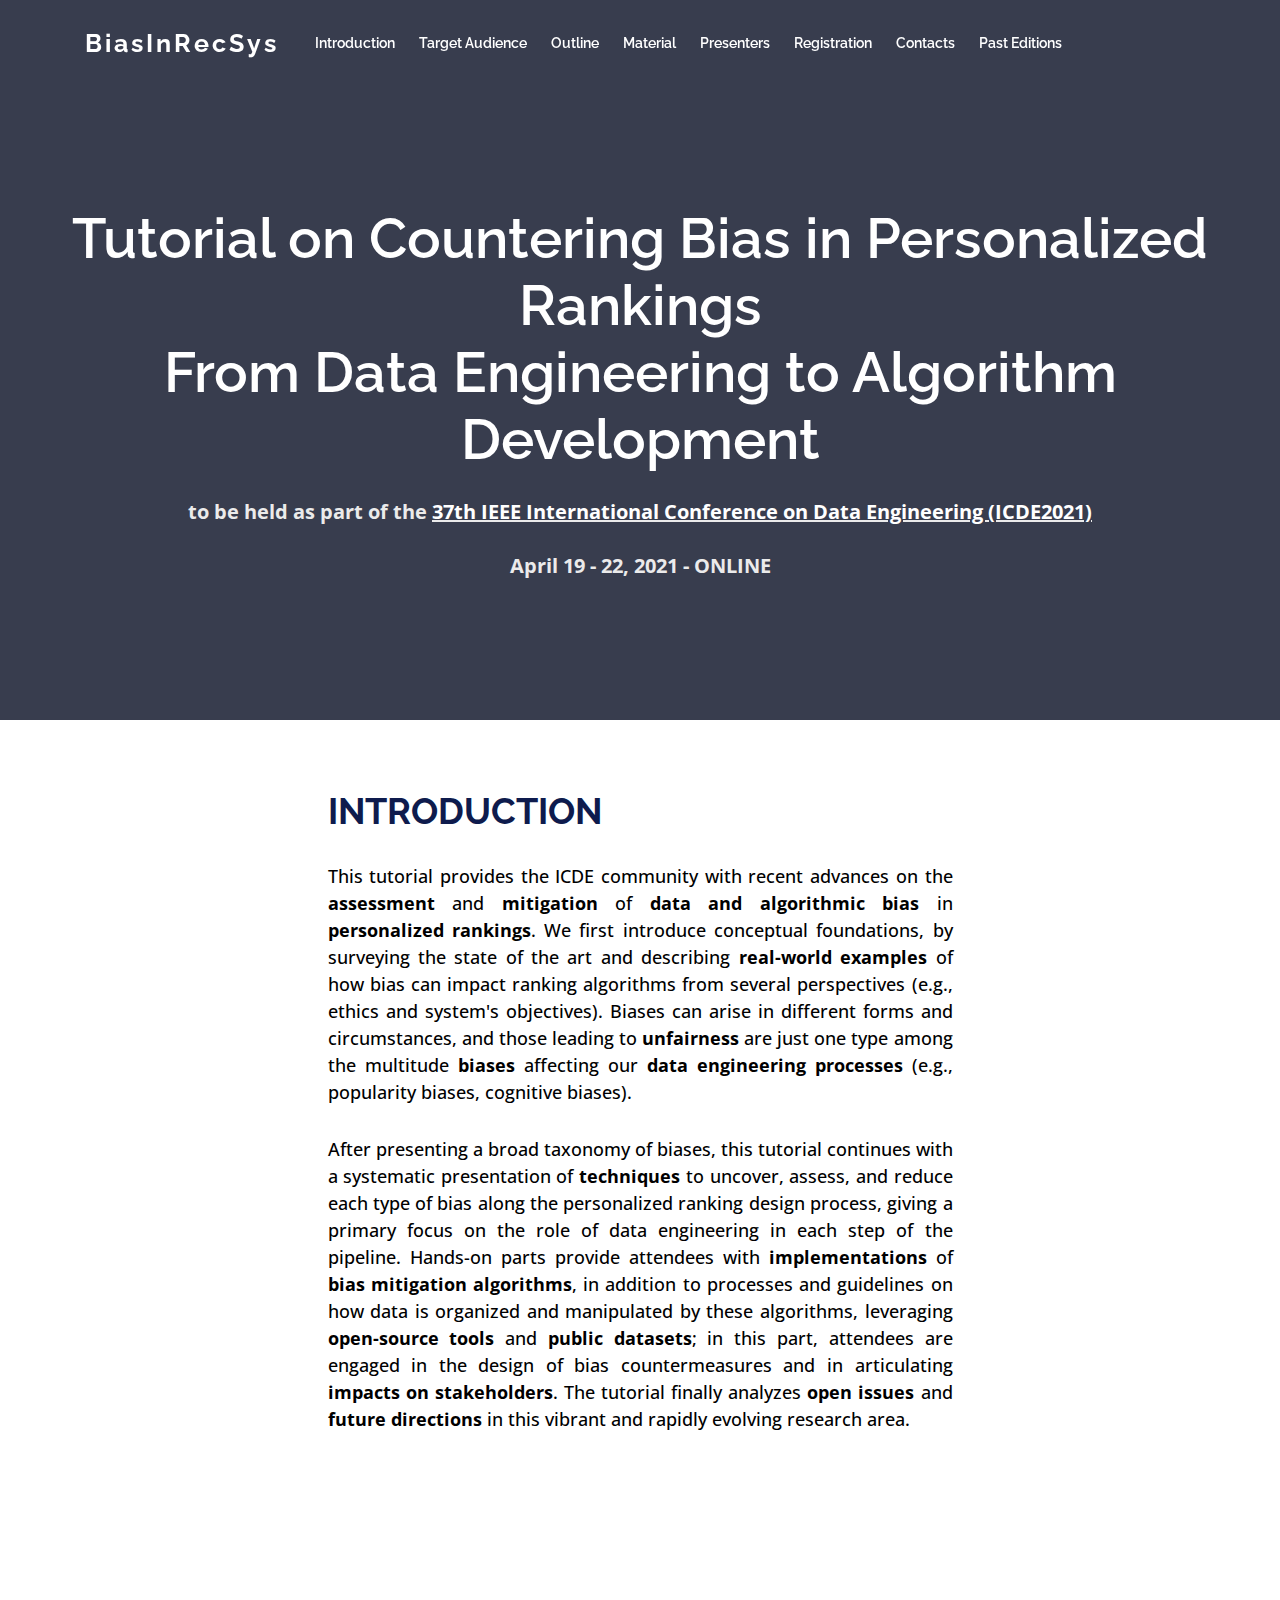
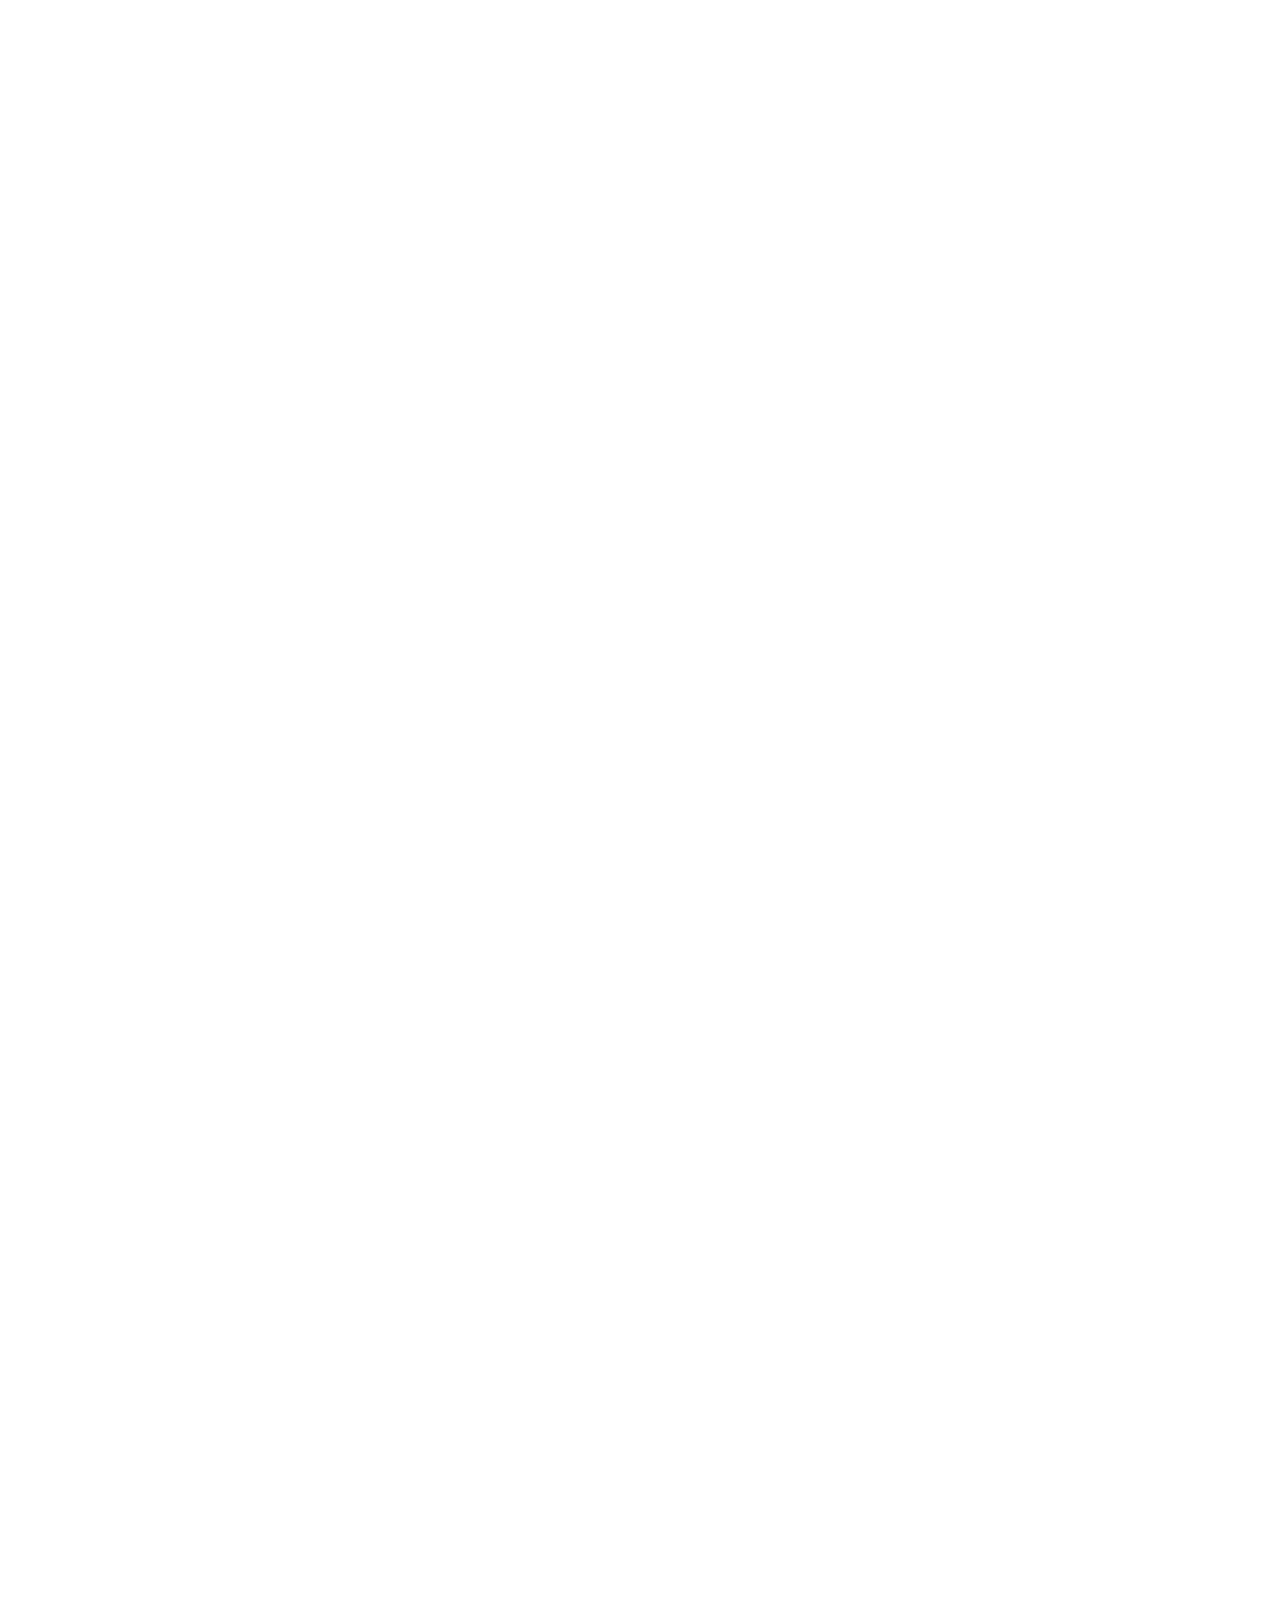
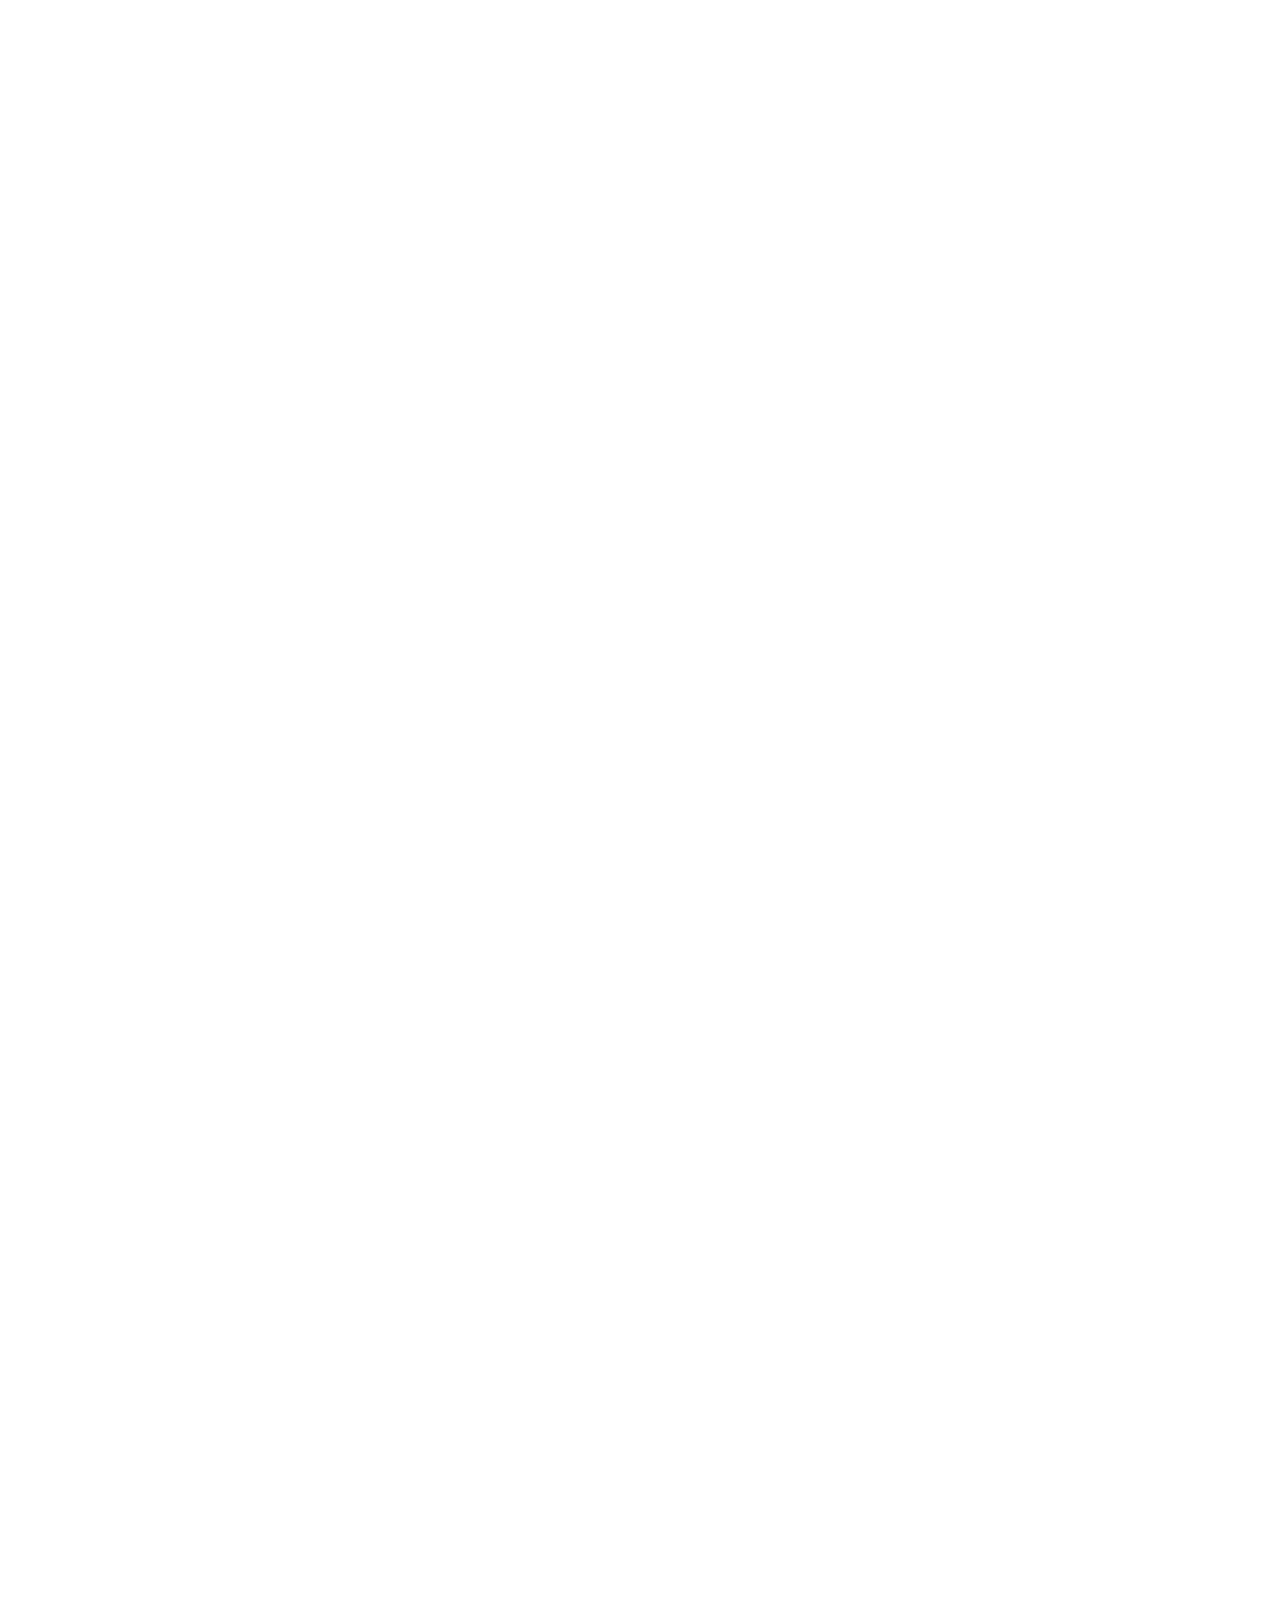
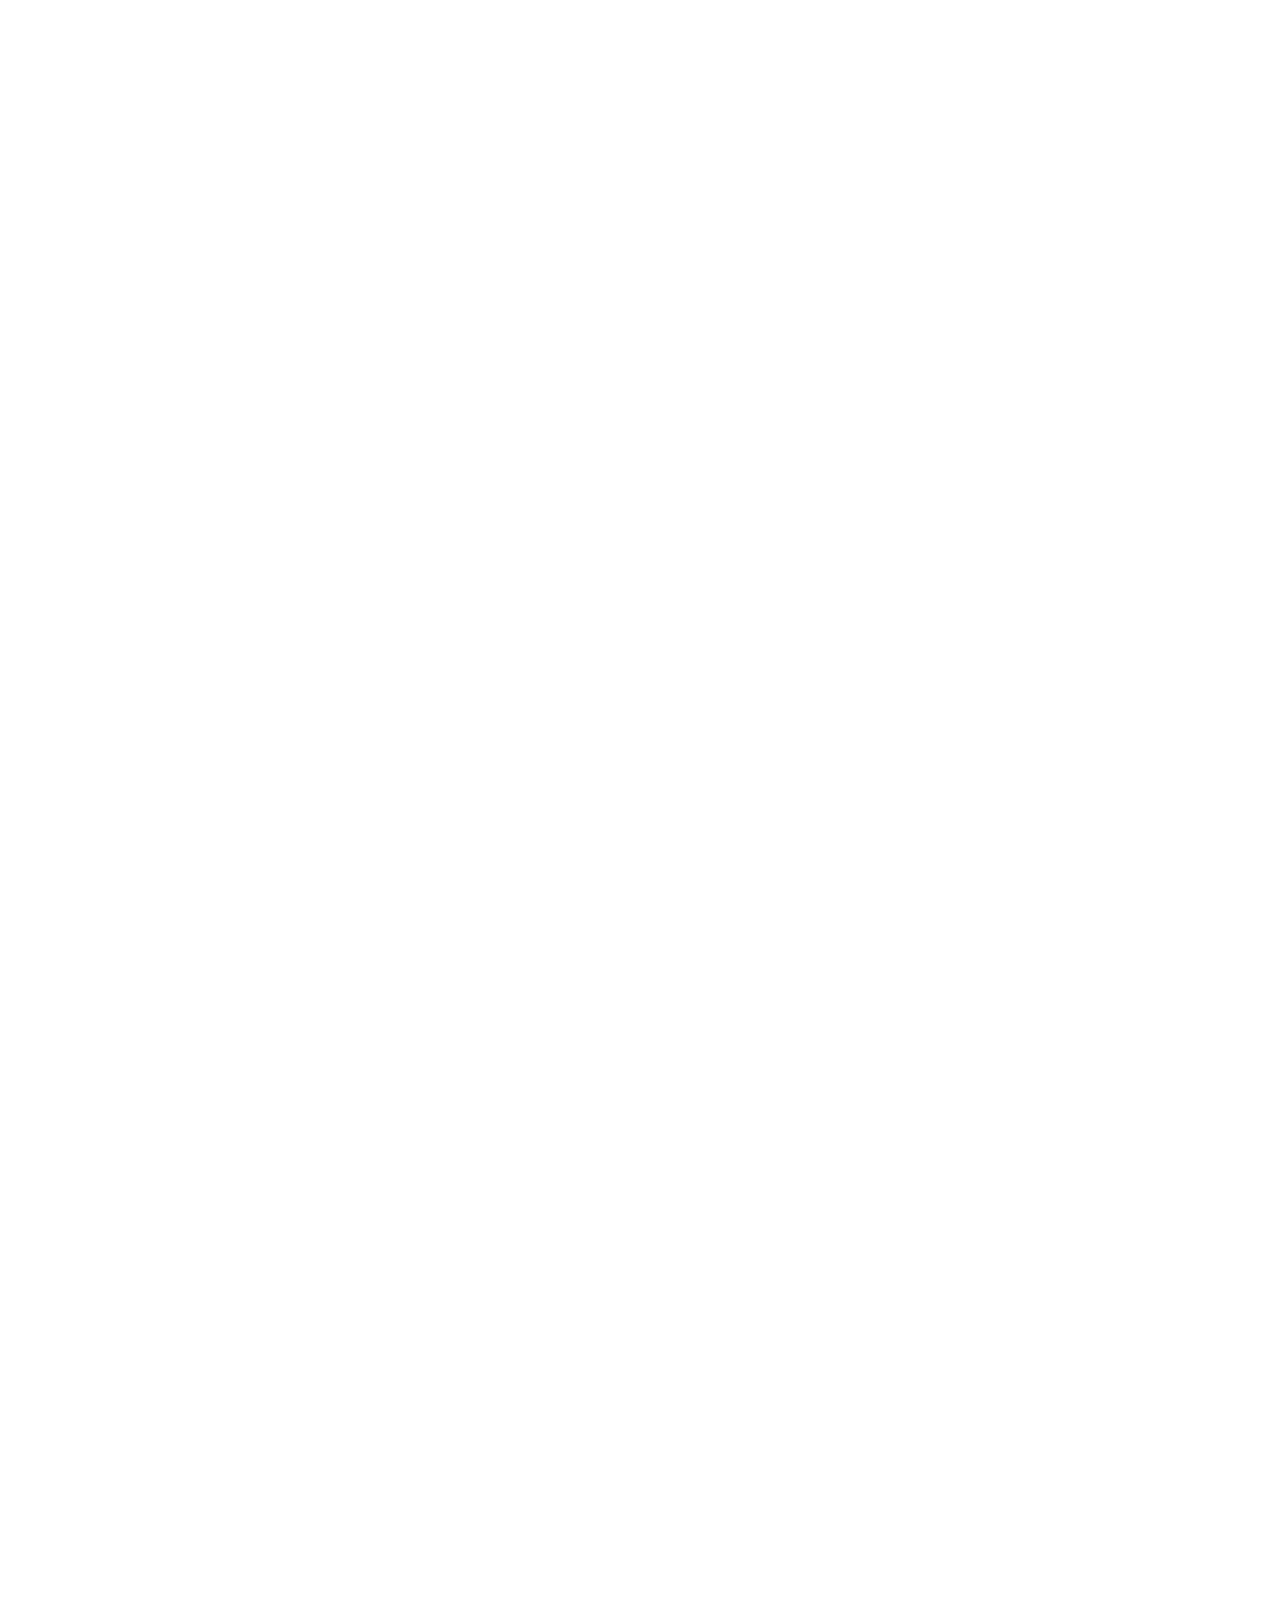
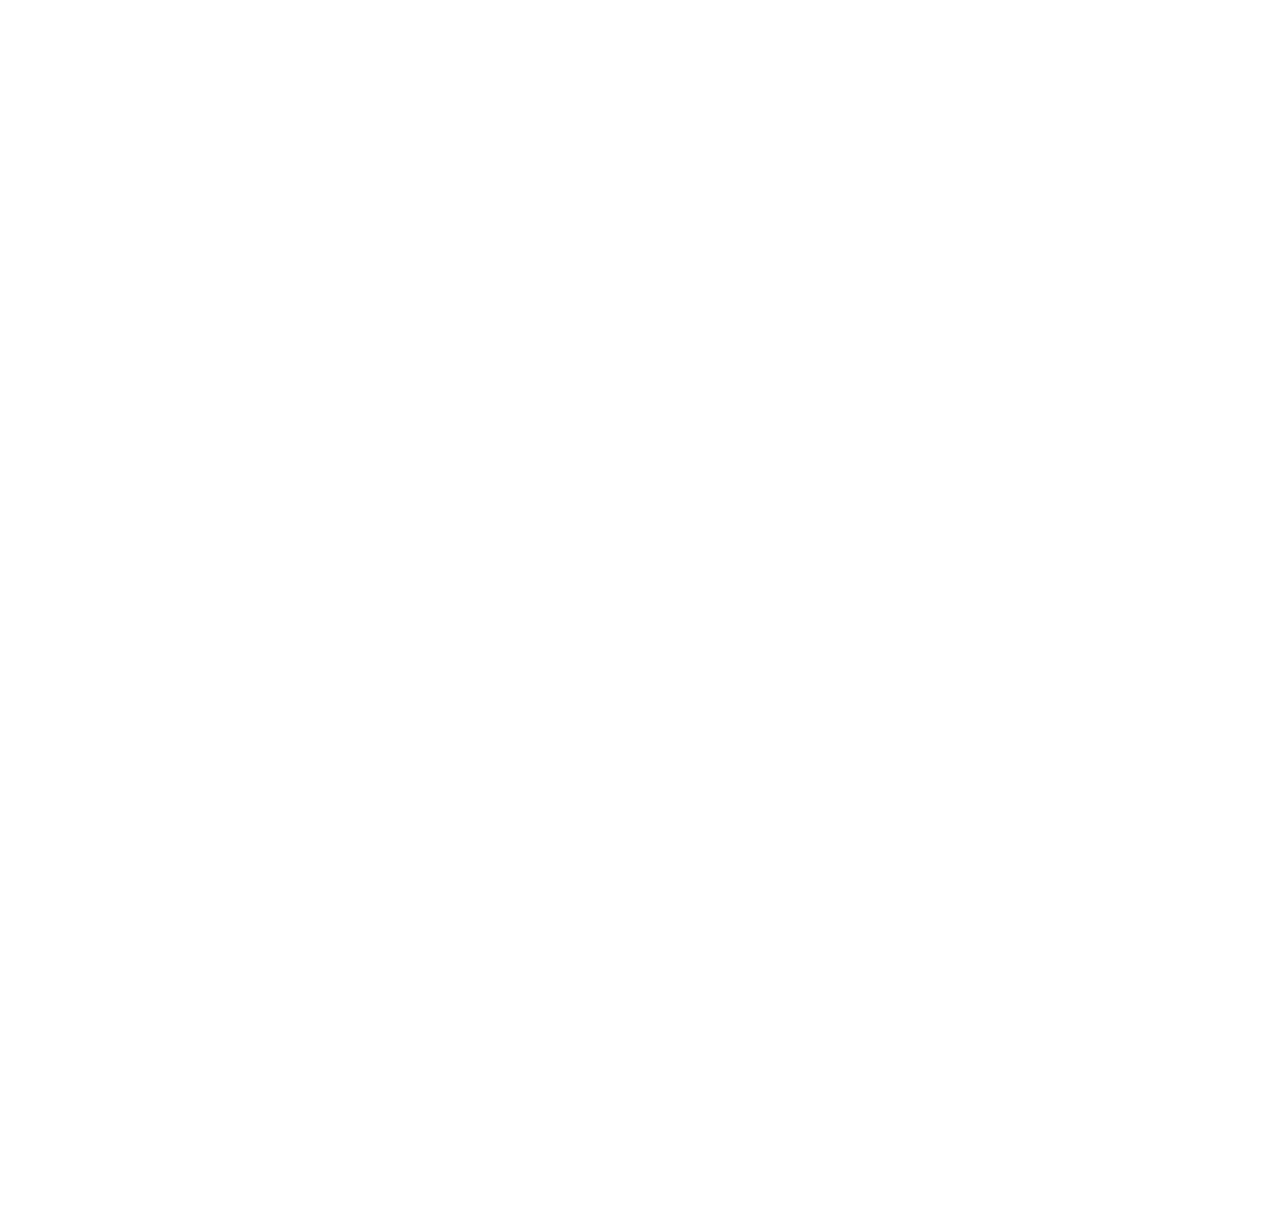
==== commit 76671106: "Added program" ====
--- a/index.html
+++ b/index.html
@@ -59,7 +59,7 @@
                 <li><a href="#structure">Outline</a></li>
                 <li><a href="#resources">Material</a></li>
                 <li><a href="#organizers">Presenters</a></li>
-                <li><a href="https://icde2021.gr/ieee-icde2021-a-fully-virtual-event/">Registration</a></li>
+                <li><a href="#attending">Registration</a></li>
                 <li><a href="#contacts">Contacts</a></li>
                 <li><a href="#editions">Past Editions</a></li>
             </ul>
@@ -151,9 +151,97 @@
             <div class="section-header">
                 <h2>Outline</h2>
 
-                <p>Due to the ongoing worldwide COVID-19 situation, ICDE 2021 will take place as a hybrid event.</p>
-
-                <p>TBD</p>
+                <p>Due to the ongoing worldwide COVID-19 situation, the Bias tutorial will take place online.</p>
+
+
+                <div style="margin: 10px auto 30px auto; width: 50%;">
+                    <table class="table">
+                        <thead>
+                        <tr>
+                            <th scope="col" class="time">Timing</th>
+                            <th scope="col">Content</th>
+                        </tr>
+                        </thead>
+                        <tbody>
+                        <tr>
+                            <th scope="row" class="time"><strong>50 mins</strong></th>
+                            <td><strong>Session I: Foundations</strong></td>
+                        </tr>
+                        <tr>
+                            <th scope="row" class="time"></th>
+                            <td>
+                                <div style="margin-bottom: 9px;"><strong>Recommendation Principles</strong></div>
+                                <ul>
+                                    <li><strong>Recommendation principles</strong>. To introduce the problems associated to algorithmic bias, we will present the recommendation task as the  generation of the most effective personalized ranking for a user, as in modern recommender systems.</li>
+                                    <li><strong>Multi-sided recommendation aspects</strong>. Recommender systems have an impact on multiple actors, namely consumers, providers, system's owners. We will present these actors and the phases of the recommendation process where they  have a role (design, algorithm, and evaluation).</li>
+                                </ul>
+                            </td>
+                        </tr>
+                        <tr>
+                            <th scope="row" class="time"></th>
+                            <td>
+                                <div style="margin-bottom: 9px;"><strong>Algorithmic Bias Foundations</strong></div>
+                                <ul>
+                                    <li><strong>Motivating examples</strong>. We will present real-world examples where bias can impact recommendation, considering  domains such as music, education, social platforms, and recruiting.</li>
+                                    <li><strong>Perspectives impacted by bias</strong>. Bias has an impact on several perspectives such as the economy, law, society, security, technology, and psychology.</li>
+                                    <li><strong>Ethical aspects influenced by bias</strong>. Bias can have an impact at the ethical level and lead to issues such as recommendation of inappropriate content, lack of privacy, violation of autonomy and identity, introduction of opacity, lack of fairness, or the compromising of users' social relationships.</li>
+                                    <li><strong>Objectives influenced by bias</strong>. We will present recommendation objectives influenced by bias (utility, coverage, diversity, novelty, visibility, exposure) and provide examples of related work.</li>
+                                </ul>
+                            </td>
+                        </tr>
+                        <tr>
+                            <th scope="row" class="time"></th>
+                            <td>
+                                <div style="margin-bottom: 9px;"><strong>Bias through the Pipeline</strong></div>
+                                <ul>
+                                    <li><strong>Recommendation pipeline</strong>. We will provide an initial overview of the recommendation pipeline, to characterize how bias can exist at several stages, namely, data acquisition and storage, data preparation, model training, model prediction, model evaluation, and recommendation delivery.</li>
+                                    <li><strong>Types of bias associated to the pipeline</strong>. We explore the types of bias that can emerge at different stages of the pipeline, i.e., those associated to the users,  platforms, data collection, data preparation, model exploitation, and model evaluation.</li>
+                                </ul>
+                            </td>
+                        </tr>
+                        <tr>
+                            <th scope="row" class="time"></th>
+                            <td>
+                                <div style="margin-bottom: 9px;"><strong>Bias Mitigation Design</strong></div>
+                                <ul>
+                                    <li><strong>Bias-aware process pipeline</strong>. Intervention strategies to mitigate algorithmic bias require an analysis of where and how bias might affect the system. We present a pipeline to support mitigation design.</li>
+                                    <li><strong>Techniques for bias treatment</strong>. We will present the three main classes of mitigation techniques (pre-, in-, and post-processing), along with examples of solutions proposed for recommender systems.</li>
+                                    <li><strong>Real-world applications</strong>. We will present examples of real-world platforms and of their approaches to deal with bias.</li>
+                                </ul>
+                            </td>
+                        </tr>
+                        <tr>
+                            <th scope="row" class="time"><strong>40 mins</strong></th>
+                            <td><strong>Session II: Hands-on</strong></td>
+                        </tr>
+                        <tr>
+                            <th scope="row" class="time"></th>
+                            <td>
+                                <div style="margin-bottom: 9px;"><strong>Hands on Recommender Systems</strong></div>
+                                <ul>
+                                    <li>Data preparation starting from public datasets (i.e., COCO and Movielens datasets).</li>
+                                    <li>Model definition (e.g., user/item embeddings, layers stacking) and  training (e.g., epochs, loss, optimizer)</li>
+                                    <li>User-item relevance matrix computation from a pre-trained model (e.g., model load, predictions).</li>
+                                    <li>Model evaluation oriented to utility (e.g., NDCG, beyond-accuracy metrics).</li>
+                                </ul>
+                            </td>
+                        </tr>
+                        <tr>
+                            <th scope="row" class="time"><strong></strong></th>
+                            <td>
+                                <div style="margin-bottom: 9px;"><strong>Hands on Item Popularity Bias</strong></div>
+                                <ul>
+                                    <li>Definition and characterization of item popularity biases in interactions and recommendations.</li>
+                                    <li>Application of mitigation techniques based on pre-, in-, and post-processing.</li>
+                                    <li>Comparison of mitigation techniques based on bias and recommendation utility trade-offs.</li>
+                                    <li>Comparison of mitigation techniques on beyond-utility metrics (e.g., coverage, diversity, novelty).</li>
+                                </ul>
+                            </td>
+                        </tr>
+                        </tbody>
+                    </table>
+                </div>
+            </div>
 
             </div>
         </div>
@@ -185,11 +273,11 @@
             <div class="section-header">
                 <h2>Presenters</h2>
 
-                <p style="text-align: center;"><img src="https://media-exp1.licdn.com/dms/image/C4E03AQH12B2k5FNOPg/profile-displayphoto-shrink_200_200/0?e=1610582400&v=beta&t=_5w50uZ6yLEIcaAJBNSsOBLsGqAebfu5vR2XeF0RkQQ" class="img-rounded" alt="Ludovico Boratto" style="width:200px;"></p>
+                <p style="text-align: center;"><img src="https://scholar.googleusercontent.com/citations?view_op=view_photo&user=1unjC10AAAAJ&citpid=8" class="img-rounded" alt="Ludovico Boratto" style="width:200px;"></p>
                 <p style="text-align: center;"><strong><a href="https://www.ludovicoboratto.com/" target="_blank">Ludovico Boratto</a> </br>EURECAT - Centre Tecn&ograve;logic de Catalunya (Spain)</strong></p>
                 <p>Ludovico Boratto is Senior Research Scientist in at EURECAT. His research focuses on recommender systems and on their impact on stakeholders. His research has been published in top-tier conferences and journals. He is editor of the book "Group Recommender Systems: An Introduction" (Springer). He is editorial board member of the "Information Processing &amp; Management" journal (Elsevier) and guest editor of other special issues. He is regularly PC member of the main Data Mining conferences. In 2012, he got a Ph.D. at the University of Cagliari, where he was research assistant until May 2016.</p>
                 <br/><br/>
-                <p style="text-align: center;"><img src="https://media-exp1.licdn.com/dms/image/C4D03AQET4nEbq071jg/profile-displayphoto-shrink_200_200/0?e=1610582400&v=beta&t=AlBtrzr2bZREY-F4zeviitDg-b9gzqFMV4yUjseR50k" class="img-rounded" alt="Mirko Marras" style="width:200px;"></p>
+                <p style="text-align: center;"><img src="https://scholar.googleusercontent.com/citations?view_op=view_photo&user=JZhqKBIAAAAJ&citpid=14" class="img-rounded" alt="Mirko Marras" style="width:200px;"></p>
                 <p style="text-align: center;"><strong><a href="https://www.mirkomarras.com/" target="_blank">Mirko Marras</a> </br>École Polytechnique Fédérale de Lausanne EPFL (Switzerland)</strong></p>
                 <p>Mirko Marras is Postdoctoral Researcher at the École Polytechnique Fédérale de Lausanne EPFL. His research focuses on data mining and machine learning for recommender systems, with attention to bias issues, mainly under online education settings. He authored papers in top-tier journals, such as Pattern Recognition Letters and Computers Human Behavior. He gave talks and demos at international conferences and workshops, e.g., TheWebConf2018, ECIR2019, and INTERSPEECH2019. He is PC member of major conferences, e.g., ACL, AIED, EDM, ECML-PKDD, EMNLP, ITICSE, ICALT, UMAP. He co-chaired the BIAS workshop at ECIR 2020 and 2021 and gave tutorials on Bias in Recommender Systems at UMAP2020 and ICDM2020. In 2020, he received a Doctoral Degree from University of Cagliari.</p>
             </div>
@@ -197,10 +285,25 @@
 
     </section>
 
+
+    <!--==========================
+    Registration Section
+    ============================-->
+    <section id="attending" class="wow fadeInUp section-with-bg">
+
+        <div class="container-fluid">
+            <div class="section-header">
+                  <h2>Registration</h2>
+                  <p>TBD</p>
+            </div>
+        </div>
+
+    </section>
+
     <!--==========================
     Contacts Section
     ============================-->
-    <section id="contacts" class="wow fadeInUp section-with-bg">
+    <section id="contacts" class="wow fadeInUp">
 
         <div class="container-fluid">
             <div class="section-header">
@@ -210,11 +313,10 @@
         </div>
 
     </section>
-
     <!--==========================
     Editions Section
     ============================-->
-    <section id="editions" class="wow fadeInUp">
+    <section id="editions" class="wow fadeInUp section-with-bg">
 
         <div class="container-fluid">
             <div class="section-header">
